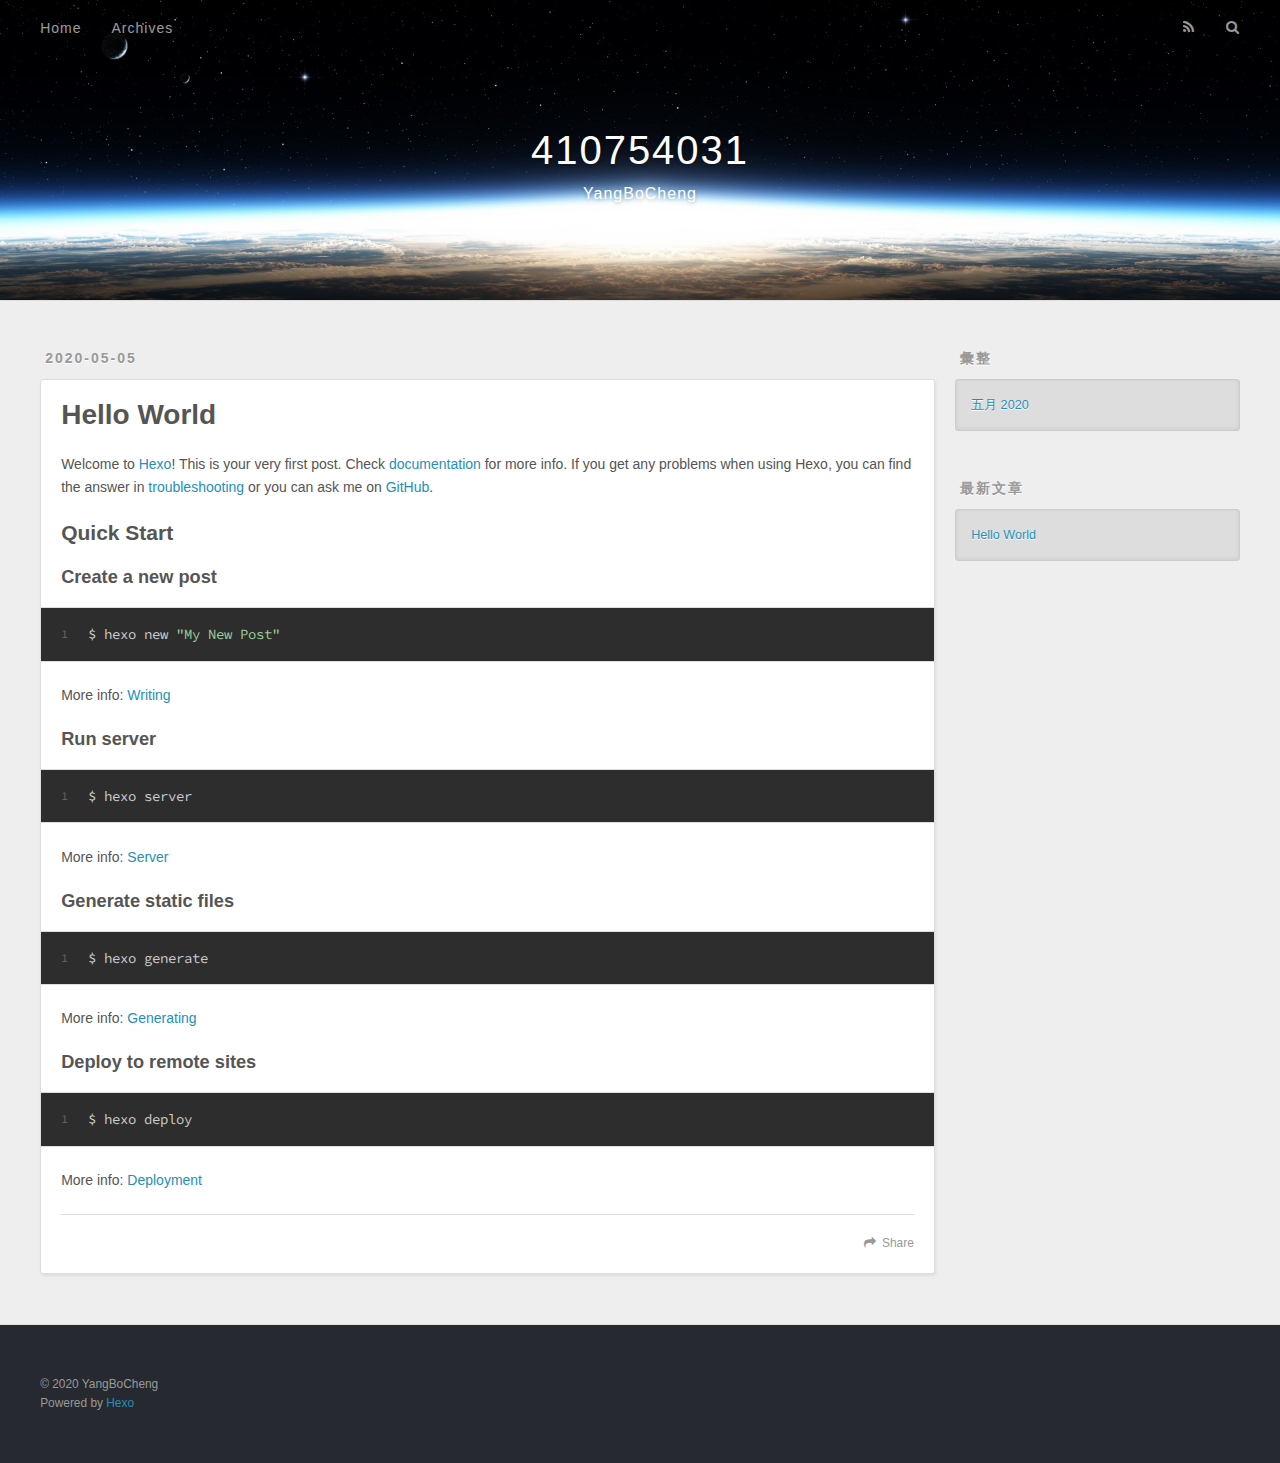
==== index.html @ 59eb4111 "Site updated: 2020-05-05 18:36:34" ====
<!DOCTYPE html>
<html>
<head>
  <meta charset="utf-8">
  

  
  <title>410754031</title>
  <meta name="viewport" content="width=device-width, initial-scale=1, maximum-scale=1">
  <meta name="description" content="期中報告部落格">
<meta property="og:type" content="website">
<meta property="og:title" content="410754031">
<meta property="og:url" content="https://410754031.github.io/index.html">
<meta property="og:site_name" content="410754031">
<meta property="og:description" content="期中報告部落格">
<meta property="og:locale" content="zh_TW">
<meta property="article:author" content="YangBoCheng">
<meta name="twitter:card" content="summary">
  
    <link rel="alternate" href="/atom.xml" title="410754031" type="application/atom+xml">
  
  
    <link rel="icon" href="/favicon.png">
  
  
    <link href="//fonts.googleapis.com/css?family=Source+Code+Pro" rel="stylesheet" type="text/css">
  
  
<link rel="stylesheet" href="/css/style.css">

<meta name="generator" content="Hexo 4.2.0"></head>

<body>
  <div id="container">
    <div id="wrap">
      <header id="header">
  <div id="banner"></div>
  <div id="header-outer" class="outer">
    <div id="header-title" class="inner">
      <h1 id="logo-wrap">
        <a href="/" id="logo">410754031</a>
      </h1>
      
        <h2 id="subtitle-wrap">
          <a href="/" id="subtitle">YangBoCheng</a>
        </h2>
      
    </div>
    <div id="header-inner" class="inner">
      <nav id="main-nav">
        <a id="main-nav-toggle" class="nav-icon"></a>
        
          <a class="main-nav-link" href="/">Home</a>
        
          <a class="main-nav-link" href="/archives">Archives</a>
        
      </nav>
      <nav id="sub-nav">
        
          <a id="nav-rss-link" class="nav-icon" href="/atom.xml" title="RSS Feed"></a>
        
        <a id="nav-search-btn" class="nav-icon" title="搜尋"></a>
      </nav>
      <div id="search-form-wrap">
        <form action="//google.com/search" method="get" accept-charset="UTF-8" class="search-form"><input type="search" name="q" class="search-form-input" placeholder="Search"><button type="submit" class="search-form-submit">&#xF002;</button><input type="hidden" name="sitesearch" value="https://410754031.github.io"></form>
      </div>
    </div>
  </div>
</header>
      <div class="outer">
        <section id="main">
  
    <article id="post-hello-world" class="article article-type-post" itemscope itemprop="blogPost">
  <div class="article-meta">
    <a href="/2020/05/05/hello-world/" class="article-date">
  <time datetime="2020-05-05T08:52:54.411Z" itemprop="datePublished">2020-05-05</time>
</a>
    
  </div>
  <div class="article-inner">
    
    
      <header class="article-header">
        
  
    <h1 itemprop="name">
      <a class="article-title" href="/2020/05/05/hello-world/">Hello World</a>
    </h1>
  

      </header>
    
    <div class="article-entry" itemprop="articleBody">
      
        <p>Welcome to <a href="https://hexo.io/" target="_blank" rel="noopener">Hexo</a>! This is your very first post. Check <a href="https://hexo.io/docs/" target="_blank" rel="noopener">documentation</a> for more info. If you get any problems when using Hexo, you can find the answer in <a href="https://hexo.io/docs/troubleshooting.html" target="_blank" rel="noopener">troubleshooting</a> or you can ask me on <a href="https://github.com/hexojs/hexo/issues" target="_blank" rel="noopener">GitHub</a>.</p>
<h2 id="Quick-Start"><a href="#Quick-Start" class="headerlink" title="Quick Start"></a>Quick Start</h2><h3 id="Create-a-new-post"><a href="#Create-a-new-post" class="headerlink" title="Create a new post"></a>Create a new post</h3><figure class="highlight bash"><table><tr><td class="gutter"><pre><span class="line">1</span><br></pre></td><td class="code"><pre><span class="line">$ hexo new <span class="string">"My New Post"</span></span><br></pre></td></tr></table></figure>

<p>More info: <a href="https://hexo.io/docs/writing.html" target="_blank" rel="noopener">Writing</a></p>
<h3 id="Run-server"><a href="#Run-server" class="headerlink" title="Run server"></a>Run server</h3><figure class="highlight bash"><table><tr><td class="gutter"><pre><span class="line">1</span><br></pre></td><td class="code"><pre><span class="line">$ hexo server</span><br></pre></td></tr></table></figure>

<p>More info: <a href="https://hexo.io/docs/server.html" target="_blank" rel="noopener">Server</a></p>
<h3 id="Generate-static-files"><a href="#Generate-static-files" class="headerlink" title="Generate static files"></a>Generate static files</h3><figure class="highlight bash"><table><tr><td class="gutter"><pre><span class="line">1</span><br></pre></td><td class="code"><pre><span class="line">$ hexo generate</span><br></pre></td></tr></table></figure>

<p>More info: <a href="https://hexo.io/docs/generating.html" target="_blank" rel="noopener">Generating</a></p>
<h3 id="Deploy-to-remote-sites"><a href="#Deploy-to-remote-sites" class="headerlink" title="Deploy to remote sites"></a>Deploy to remote sites</h3><figure class="highlight bash"><table><tr><td class="gutter"><pre><span class="line">1</span><br></pre></td><td class="code"><pre><span class="line">$ hexo deploy</span><br></pre></td></tr></table></figure>

<p>More info: <a href="https://hexo.io/docs/one-command-deployment.html" target="_blank" rel="noopener">Deployment</a></p>

      
    </div>
    <footer class="article-footer">
      <a data-url="https://410754031.github.io/2020/05/05/hello-world/" data-id="ck9ts1otg0000h8ug885lfba5" class="article-share-link">Share</a>
      
      
    </footer>
  </div>
  
</article>


  


</section>
        
          <aside id="sidebar">
  
    

  
    

  
    
  
    
  <div class="widget-wrap">
    <h3 class="widget-title">彙整</h3>
    <div class="widget">
      <ul class="archive-list"><li class="archive-list-item"><a class="archive-list-link" href="/archives/2020/05/">五月 2020</a></li></ul>
    </div>
  </div>


  
    
  <div class="widget-wrap">
    <h3 class="widget-title">最新文章</h3>
    <div class="widget">
      <ul>
        
          <li>
            <a href="/2020/05/05/hello-world/">Hello World</a>
          </li>
        
      </ul>
    </div>
  </div>

  
</aside>
        
      </div>
      <footer id="footer">
  
  <div class="outer">
    <div id="footer-info" class="inner">
      &copy; 2020 YangBoCheng<br>
      Powered by <a href="http://hexo.io/" target="_blank">Hexo</a>
    </div>
  </div>
</footer>
    </div>
    <nav id="mobile-nav">
  
    <a href="/" class="mobile-nav-link">Home</a>
  
    <a href="/archives" class="mobile-nav-link">Archives</a>
  
</nav>
    

<script src="//ajax.googleapis.com/ajax/libs/jquery/2.0.3/jquery.min.js"></script>


  
<link rel="stylesheet" href="/fancybox/jquery.fancybox.css">

  
<script src="/fancybox/jquery.fancybox.pack.js"></script>




<script src="/js/script.js"></script>




  </div>
</body>
</html>
---- css/style.css ----
body {
  width: 100%;
}
body:before,
body:after {
  content: "";
  display: table;
}
body:after {
  clear: both;
}
html,
body,
div,
span,
applet,
object,
iframe,
h1,
h2,
h3,
h4,
h5,
h6,
p,
blockquote,
pre,
a,
abbr,
acronym,
address,
big,
cite,
code,
del,
dfn,
em,
img,
ins,
kbd,
q,
s,
samp,
small,
strike,
strong,
sub,
sup,
tt,
var,
dl,
dt,
dd,
ol,
ul,
li,
fieldset,
form,
label,
legend,
table,
caption,
tbody,
tfoot,
thead,
tr,
th,
td {
  margin: 0;
  padding: 0;
  border: 0;
  outline: 0;
  font-weight: inherit;
  font-style: inherit;
  font-family: inherit;
  font-size: 100%;
  vertical-align: baseline;
}
body {
  line-height: 1;
  color: #000;
  background: #fff;
}
ol,
ul {
  list-style: none;
}
table {
  border-collapse: separate;
  border-spacing: 0;
  vertical-align: middle;
}
caption,
th,
td {
  text-align: left;
  font-weight: normal;
  vertical-align: middle;
}
a img {
  border: none;
}
input,
button {
  margin: 0;
  padding: 0;
}
input::-moz-focus-inner,
button::-moz-focus-inner {
  border: 0;
  padding: 0;
}
@font-face {
  font-family: FontAwesome;
  font-style: normal;
  font-weight: normal;
  src: url("fonts/fontawesome-webfont.eot?v=#4.0.3");
  src: url("fonts/fontawesome-webfont.eot?#iefix&v=#4.0.3") format("embedded-opentype"), url("fonts/fontawesome-webfont.woff?v=#4.0.3") format("woff"), url("fonts/fontawesome-webfont.ttf?v=#4.0.3") format("truetype"), url("fonts/fontawesome-webfont.svg#fontawesomeregular?v=#4.0.3") format("svg");
}
html,
body,
#container {
  height: 100%;
}
body {
  background: #eee;
  font: 14px -apple-system, BlinkMacSystemFont, "Segoe UI", "Roboto", "Oxygen", "Ubuntu", "Cantarell", "Fira Sans", "Droid Sans", "Helvetica Neue", sans-serif;
  -webkit-text-size-adjust: 100%;
}
.outer {
  max-width: 1220px;
  margin: 0 auto;
  padding: 0 20px;
}
.outer:before,
.outer:after {
  content: "";
  display: table;
}
.outer:after {
  clear: both;
}
.inner {
  display: inline;
  float: left;
  width: 98.33333333333333%;
  margin: 0 0.833333333333333%;
}
.left,
.alignleft {
  float: left;
}
.right,
.alignright {
  float: right;
}
.clear {
  clear: both;
}
#container {
  position: relative;
}
.mobile-nav-on {
  overflow: hidden;
}
#wrap {
  height: 100%;
  width: 100%;
  position: absolute;
  top: 0;
  left: 0;
  -webkit-transition: 0.2s ease-out;
  -moz-transition: 0.2s ease-out;
  -ms-transition: 0.2s ease-out;
  transition: 0.2s ease-out;
  z-index: 1;
  background: #eee;
}
.mobile-nav-on #wrap {
  left: 280px;
}
@media screen and (min-width: 768px) {
  #main {
    display: inline;
    float: left;
    width: 73.33333333333333%;
    margin: 0 0.833333333333333%;
  }
}
.article-date,
.article-category-link,
.archive-year,
.widget-title {
  text-decoration: none;
  text-transform: uppercase;
  letter-spacing: 2px;
  color: #999;
  margin-bottom: 1em;
  margin-left: 5px;
  line-height: 1em;
  text-shadow: 0 1px #fff;
  font-weight: bold;
}
.article-inner,
.archive-article-inner {
  background: #fff;
  -webkit-box-shadow: 1px 2px 3px #ddd;
  box-shadow: 1px 2px 3px #ddd;
  border: 1px solid #ddd;
  border-radius: 3px;
}
.article-entry h1,
.widget h1 {
  font-size: 2em;
}
.article-entry h2,
.widget h2 {
  font-size: 1.5em;
}
.article-entry h3,
.widget h3 {
  font-size: 1.3em;
}
.article-entry h4,
.widget h4 {
  font-size: 1.2em;
}
.article-entry h5,
.widget h5 {
  font-size: 1em;
}
.article-entry h6,
.widget h6 {
  font-size: 1em;
  color: #999;
}
.article-entry hr,
.widget hr {
  border: 1px dashed #ddd;
}
.article-entry strong,
.widget strong {
  font-weight: bold;
}
.article-entry em,
.widget em,
.article-entry cite,
.widget cite {
  font-style: italic;
}
.article-entry sup,
.widget sup,
.article-entry sub,
.widget sub {
  font-size: 0.75em;
  line-height: 0;
  position: relative;
  vertical-align: baseline;
}
.article-entry sup,
.widget sup {
  top: -0.5em;
}
.article-entry sub,
.widget sub {
  bottom: -0.2em;
}
.article-entry small,
.widget small {
  font-size: 0.85em;
}
.article-entry acronym,
.widget acronym,
.article-entry abbr,
.widget abbr {
  border-bottom: 1px dotted;
}
.article-entry ul,
.widget ul,
.article-entry ol,
.widget ol,
.article-entry dl,
.widget dl {
  margin: 0 20px;
  line-height: 1.6em;
}
.article-entry ul ul,
.widget ul ul,
.article-entry ol ul,
.widget ol ul,
.article-entry ul ol,
.widget ul ol,
.article-entry ol ol,
.widget ol ol {
  margin-top: 0;
  margin-bottom: 0;
}
.article-entry ul,
.widget ul {
  list-style: disc;
}
.article-entry ol,
.widget ol {
  list-style: decimal;
}
.article-entry dt,
.widget dt {
  font-weight: bold;
}
#header {
  height: 300px;
  position: relative;
  border-bottom: 1px solid #ddd;
}
#header:before,
#header:after {
  content: "";
  position: absolute;
  left: 0;
  right: 0;
  height: 40px;
}
#header:before {
  top: 0;
  background: -webkit-linear-gradient(rgba(0,0,0,0.2), transparent);
  background: -moz-linear-gradient(rgba(0,0,0,0.2), transparent);
  background: -ms-linear-gradient(rgba(0,0,0,0.2), transparent);
  background: linear-gradient(rgba(0,0,0,0.2), transparent);
}
#header:after {
  bottom: 0;
  background: -webkit-linear-gradient(transparent, rgba(0,0,0,0.2));
  background: -moz-linear-gradient(transparent, rgba(0,0,0,0.2));
  background: -ms-linear-gradient(transparent, rgba(0,0,0,0.2));
  background: linear-gradient(transparent, rgba(0,0,0,0.2));
}
#header-outer {
  height: 100%;
  position: relative;
}
#header-inner {
  position: relative;
  overflow: hidden;
}
#banner {
  position: absolute;
  top: 0;
  left: 0;
  width: 100%;
  height: 100%;
  background: url("images/banner.jpg") center #000;
  -webkit-background-size: cover;
  -moz-background-size: cover;
  background-size: cover;
  z-index: -1;
}
#header-title {
  text-align: center;
  height: 40px;
  position: absolute;
  top: 50%;
  left: 0;
  margin-top: -20px;
}
#logo,
#subtitle {
  text-decoration: none;
  color: #fff;
  font-weight: 300;
  text-shadow: 0 1px 4px rgba(0,0,0,0.3);
}
#logo {
  font-size: 40px;
  line-height: 40px;
  letter-spacing: 2px;
}
#subtitle {
  font-size: 16px;
  line-height: 16px;
  letter-spacing: 1px;
}
#subtitle-wrap {
  margin-top: 16px;
}
#main-nav {
  float: left;
  margin-left: -15px;
}
.nav-icon,
.main-nav-link {
  float: left;
  color: #fff;
  opacity: 0.6;
  text-decoration: none;
  text-shadow: 0 1px rgba(0,0,0,0.2);
  -webkit-transition: opacity 0.2s;
  -moz-transition: opacity 0.2s;
  -ms-transition: opacity 0.2s;
  transition: opacity 0.2s;
  display: block;
  padding: 20px 15px;
}
.nav-icon:hover,
.main-nav-link:hover {
  opacity: 1;
}
.nav-icon {
  font-family: FontAwesome;
  text-align: center;
  font-size: 14px;
  width: 14px;
  height: 14px;
  padding: 20px 15px;
  position: relative;
  cursor: pointer;
}
.main-nav-link {
  font-weight: 300;
  letter-spacing: 1px;
}
@media screen and (max-width: 479px) {
  .main-nav-link {
    display: none;
  }
}
#main-nav-toggle {
  display: none;
}
#main-nav-toggle:before {
  content: "\f0c9";
}
@media screen and (max-width: 479px) {
  #main-nav-toggle {
    display: block;
  }
}
#sub-nav {
  float: right;
  margin-right: -15px;
}
#nav-rss-link:before {
  content: "\f09e";
}
#nav-search-btn:before {
  content: "\f002";
}
#search-form-wrap {
  position: absolute;
  top: 15px;
  width: 150px;
  height: 30px;
  right: -150px;
  opacity: 0;
  -webkit-transition: 0.2s ease-out;
  -moz-transition: 0.2s ease-out;
  -ms-transition: 0.2s ease-out;
  transition: 0.2s ease-out;
}
#search-form-wrap.on {
  opacity: 1;
  right: 0;
}
@media screen and (max-width: 479px) {
  #search-form-wrap {
    width: 100%;
    right: -100%;
  }
}
.search-form {
  position: absolute;
  top: 0;
  left: 0;
  right: 0;
  background: #fff;
  padding: 5px 15px;
  border-radius: 15px;
  -webkit-box-shadow: 0 0 10px rgba(0,0,0,0.3);
  box-shadow: 0 0 10px rgba(0,0,0,0.3);
}
.search-form-input {
  border: none;
  background: none;
  color: #555;
  width: 100%;
  font: 13px -apple-system, BlinkMacSystemFont, "Segoe UI", "Roboto", "Oxygen", "Ubuntu", "Cantarell", "Fira Sans", "Droid Sans", "Helvetica Neue", sans-serif;
  outline: none;
}
.search-form-input::-webkit-search-results-decoration,
.search-form-input::-webkit-search-cancel-button {
  -webkit-appearance: none;
}
.search-form-submit {
  position: absolute;
  top: 50%;
  right: 10px;
  margin-top: -7px;
  font: 13px FontAwesome;
  border: none;
  background: none;
  color: #bbb;
  cursor: pointer;
}
.search-form-submit:hover,
.search-form-submit:focus {
  color: #777;
}
.article {
  margin: 50px 0;
}
.article-inner {
  overflow: hidden;
}
.article-meta:before,
.article-meta:after {
  content: "";
  display: table;
}
.article-meta:after {
  clear: both;
}
.article-date {
  float: left;
}
.article-category {
  float: left;
  line-height: 1em;
  color: #ccc;
  text-shadow: 0 1px #fff;
  margin-left: 8px;
}
.article-category:before {
  content: "\2022";
}
.article-category-link {
  margin: 0 12px 1em;
}
.article-header {
  padding: 20px 20px 0;
}
.article-title {
  text-decoration: none;
  font-size: 2em;
  font-weight: bold;
  color: #555;
  line-height: 1.1em;
  -webkit-transition: color 0.2s;
  -moz-transition: color 0.2s;
  -ms-transition: color 0.2s;
  transition: color 0.2s;
}
a.article-title:hover {
  color: #258fb8;
}
.article-entry {
  color: #555;
  padding: 0 20px;
}
.article-entry:before,
.article-entry:after {
  content: "";
  display: table;
}
.article-entry:after {
  clear: both;
}
.article-entry p,
.article-entry table {
  line-height: 1.6em;
  margin: 1.6em 0;
}
.article-entry h1,
.article-entry h2,
.article-entry h3,
.article-entry h4,
.article-entry h5,
.article-entry h6 {
  font-weight: bold;
}
.article-entry h1,
.article-entry h2,
.article-entry h3,
.article-entry h4,
.article-entry h5,
.article-entry h6 {
  line-height: 1.1em;
  margin: 1.1em 0;
}
.article-entry a {
  color: #258fb8;
  text-decoration: none;
}
.article-entry a:hover {
  text-decoration: underline;
}
.article-entry ul,
.article-entry ol,
.article-entry dl {
  margin-top: 1.6em;
  margin-bottom: 1.6em;
}
.article-entry img,
.article-entry video {
  max-width: 100%;
  height: auto;
  display: block;
  margin: auto;
}
.article-entry iframe {
  border: none;
}
.article-entry table {
  width: 100%;
  border-collapse: collapse;
  border-spacing: 0;
}
.article-entry th {
  font-weight: bold;
  border-bottom: 3px solid #ddd;
  padding-bottom: 0.5em;
}
.article-entry td {
  border-bottom: 1px solid #ddd;
  padding: 10px 0;
}
.article-entry blockquote {
  font-family: Georgia, "Times New Roman", serif;
  font-size: 1.4em;
  margin: 1.6em 20px;
  text-align: center;
}
.article-entry blockquote footer {
  font-size: 14px;
  margin: 1.6em 0;
  font-family: -apple-system, BlinkMacSystemFont, "Segoe UI", "Roboto", "Oxygen", "Ubuntu", "Cantarell", "Fira Sans", "Droid Sans", "Helvetica Neue", sans-serif;
}
.article-entry blockquote footer cite:before {
  content: "—";
  padding: 0 0.5em;
}
.article-entry .pullquote {
  text-align: left;
  width: 45%;
  margin: 0;
}
.article-entry .pullquote.left {
  margin-left: 0.5em;
  margin-right: 1em;
}
.article-entry .pullquote.right {
  margin-right: 0.5em;
  margin-left: 1em;
}
.article-entry .caption {
  color: #999;
  display: block;
  font-size: 0.9em;
  margin-top: 0.5em;
  position: relative;
  text-align: center;
}
.article-entry .video-container {
  position: relative;
  padding-top: 56.25%;
  height: 0;
  overflow: hidden;
}
.article-entry .video-container iframe,
.article-entry .video-container object,
.article-entry .video-container embed {
  position: absolute;
  top: 0;
  left: 0;
  width: 100%;
  height: 100%;
  margin-top: 0;
}
.article-more-link a {
  display: inline-block;
  line-height: 1em;
  padding: 6px 15px;
  border-radius: 15px;
  background: #eee;
  color: #999;
  text-shadow: 0 1px #fff;
  text-decoration: none;
}
.article-more-link a:hover {
  background: #258fb8;
  color: #fff;
  text-decoration: none;
  text-shadow: 0 1px #1e7293;
}
.article-footer {
  font-size: 0.85em;
  line-height: 1.6em;
  border-top: 1px solid #ddd;
  padding-top: 1.6em;
  margin: 0 20px 20px;
}
.article-footer:before,
.article-footer:after {
  content: "";
  display: table;
}
.article-footer:after {
  clear: both;
}
.article-footer a {
  color: #999;
  text-decoration: none;
}
.article-footer a:hover {
  color: #555;
}
.article-tag-list-item {
  float: left;
  margin-right: 10px;
}
.article-tag-list-link:before {
  content: "#";
}
.article-comment-link {
  float: right;
}
.article-comment-link:before {
  content: "\f075";
  font-family: FontAwesome;
  padding-right: 8px;
}
.article-share-link {
  cursor: pointer;
  float: right;
  margin-left: 20px;
}
.article-share-link:before {
  content: "\f064";
  font-family: FontAwesome;
  padding-right: 6px;
}
#article-nav {
  position: relative;
}
#article-nav:before,
#article-nav:after {
  content: "";
  display: table;
}
#article-nav:after {
  clear: both;
}
@media screen and (min-width: 768px) {
  #article-nav {
    margin: 50px 0;
  }
  #article-nav:before {
    width: 8px;
    height: 8px;
    position: absolute;
    top: 50%;
    left: 50%;
    margin-top: -4px;
    margin-left: -4px;
    content: "";
    border-radius: 50%;
    background: #ddd;
    -webkit-box-shadow: 0 1px 2px #fff;
    box-shadow: 0 1px 2px #fff;
  }
}
.article-nav-link-wrap {
  text-decoration: none;
  text-shadow: 0 1px #fff;
  color: #999;
  -webkit-box-sizing: border-box;
  -moz-box-sizing: border-box;
  box-sizing: border-box;
  margin-top: 50px;
  text-align: center;
  display: block;
}
.article-nav-link-wrap:hover {
  color: #555;
}
@media screen and (min-width: 768px) {
  .article-nav-link-wrap {
    width: 50%;
    margin-top: 0;
  }
}
@media screen and (min-width: 768px) {
  #article-nav-newer {
    float: left;
    text-align: right;
    padding-right: 20px;
  }
}
@media screen and (min-width: 768px) {
  #article-nav-older {
    float: right;
    text-align: left;
    padding-left: 20px;
  }
}
.article-nav-caption {
  text-transform: uppercase;
  letter-spacing: 2px;
  color: #ddd;
  line-height: 1em;
  font-weight: bold;
}
#article-nav-newer .article-nav-caption {
  margin-right: -2px;
}
.article-nav-title {
  font-size: 0.85em;
  line-height: 1.6em;
  margin-top: 0.5em;
}
.article-share-box {
  position: absolute;
  display: none;
  background: #fff;
  -webkit-box-shadow: 1px 2px 10px rgba(0,0,0,0.2);
  box-shadow: 1px 2px 10px rgba(0,0,0,0.2);
  border-radius: 3px;
  margin-left: -145px;
  overflow: hidden;
  z-index: 1;
}
.article-share-box.on {
  display: block;
}
.article-share-input {
  width: 100%;
  background: none;
  -webkit-box-sizing: border-box;
  -moz-box-sizing: border-box;
  box-sizing: border-box;
  font: 14px -apple-system, BlinkMacSystemFont, "Segoe UI", "Roboto", "Oxygen", "Ubuntu", "Cantarell", "Fira Sans", "Droid Sans", "Helvetica Neue", sans-serif;
  padding: 0 15px;
  color: #555;
  outline: none;
  border: 1px solid #ddd;
  border-radius: 3px 3px 0 0;
  height: 36px;
  line-height: 36px;
}
.article-share-links {
  background: #eee;
}
.article-share-links:before,
.article-share-links:after {
  content: "";
  display: table;
}
.article-share-links:after {
  clear: both;
}
.article-share-twitter,
.article-share-facebook,
.article-share-pinterest,
.article-share-google {
  width: 50px;
  height: 36px;
  display: block;
  float: left;
  position: relative;
  color: #999;
  text-shadow: 0 1px #fff;
}
.article-share-twitter:before,
.article-share-facebook:before,
.article-share-pinterest:before,
.article-share-google:before {
  font-size: 20px;
  font-family: FontAwesome;
  width: 20px;
  height: 20px;
  position: absolute;
  top: 50%;
  left: 50%;
  margin-top: -10px;
  margin-left: -10px;
  text-align: center;
}
.article-share-twitter:hover,
.article-share-facebook:hover,
.article-share-pinterest:hover,
.article-share-google:hover {
  color: #fff;
}
.article-share-twitter:before {
  content: "\f099";
}
.article-share-twitter:hover {
  background: #00aced;
  text-shadow: 0 1px #008abe;
}
.article-share-facebook:before {
  content: "\f09a";
}
.article-share-facebook:hover {
  background: #3b5998;
  text-shadow: 0 1px #2f477a;
}
.article-share-pinterest:before {
  content: "\f0d2";
}
.article-share-pinterest:hover {
  background: #cb2027;
  text-shadow: 0 1px #a21a1f;
}
.article-share-google:before {
  content: "\f0d5";
}
.article-share-google:hover {
  background: #dd4b39;
  text-shadow: 0 1px #be3221;
}
.article-gallery {
  background: #000;
  position: relative;
}
.article-gallery-photos {
  position: relative;
  overflow: hidden;
}
.article-gallery-img {
  display: none;
  max-width: 100%;
}
.article-gallery-img:first-child {
  display: block;
}
.article-gallery-img.loaded {
  position: absolute;
  display: block;
}
.article-gallery-img img {
  display: block;
  max-width: 100%;
  margin: 0 auto;
}
#comments {
  background: #fff;
  -webkit-box-shadow: 1px 2px 3px #ddd;
  box-shadow: 1px 2px 3px #ddd;
  padding: 20px;
  border: 1px solid #ddd;
  border-radius: 3px;
  margin: 50px 0;
}
#comments a {
  color: #258fb8;
}
.archives-wrap {
  margin: 50px 0;
}
.archives:before,
.archives:after {
  content: "";
  display: table;
}
.archives:after {
  clear: both;
}
.archive-year-wrap {
  margin-bottom: 1em;
}
.archives {
  -webkit-column-gap: 10px;
  -moz-column-gap: 10px;
  column-gap: 10px;
}
@media screen and (min-width: 480px) and (max-width: 767px) {
  .archives {
    -webkit-column-count: 2;
    -moz-column-count: 2;
    column-count: 2;
  }
}
@media screen and (min-width: 768px) {
  .archives {
    -webkit-column-count: 3;
    -moz-column-count: 3;
    column-count: 3;
  }
}
.archive-article {
  -webkit-column-break-inside: avoid;
  page-break-inside: avoid;
  overflow: hidden;
  break-inside: avoid-column;
}
.archive-article-inner {
  padding: 10px;
  margin-bottom: 15px;
}
.archive-article-title {
  text-decoration: none;
  font-weight: bold;
  color: #555;
  -webkit-transition: color 0.2s;
  -moz-transition: color 0.2s;
  -ms-transition: color 0.2s;
  transition: color 0.2s;
  line-height: 1.6em;
}
.archive-article-title:hover {
  color: #258fb8;
}
.archive-article-footer {
  margin-top: 1em;
}
.archive-article-date {
  color: #999;
  text-decoration: none;
  font-size: 0.85em;
  line-height: 1em;
  margin-bottom: 0.5em;
  display: block;
}
#page-nav {
  margin: 50px auto;
  background: #fff;
  -webkit-box-shadow: 1px 2px 3px #ddd;
  box-shadow: 1px 2px 3px #ddd;
  border: 1px solid #ddd;
  border-radius: 3px;
  text-align: center;
  color: #999;
  overflow: hidden;
}
#page-nav:before,
#page-nav:after {
  content: "";
  display: table;
}
#page-nav:after {
  clear: both;
}
#page-nav a,
#page-nav span {
  padding: 10px 20px;
  line-height: 1;
  height: 2ex;
}
#page-nav a {
  color: #999;
  text-decoration: none;
}
#page-nav a:hover {
  background: #999;
  color: #fff;
}
#page-nav .prev {
  float: left;
}
#page-nav .next {
  float: right;
}
#page-nav .page-number {
  display: inline-block;
}
@media screen and (max-width: 479px) {
  #page-nav .page-number {
    display: none;
  }
}
#page-nav .current {
  color: #555;
  font-weight: bold;
}
#page-nav .space {
  color: #ddd;
}
#footer {
  background: #262a30;
  padding: 50px 0;
  border-top: 1px solid #ddd;
  color: #999;
}
#footer a {
  color: #258fb8;
  text-decoration: none;
}
#footer a:hover {
  text-decoration: underline;
}
#footer-info {
  line-height: 1.6em;
  font-size: 0.85em;
}
.article-entry pre,
.article-entry .highlight {
  background: #2d2d2d;
  margin: 0 -20px;
  padding: 15px 20px;
  border-style: solid;
  border-color: #ddd;
  border-width: 1px 0;
  overflow: auto;
  color: #ccc;
  line-height: 22.400000000000002px;
}
.article-entry .highlight .gutter pre,
.article-entry .gist .gist-file .gist-data .line-numbers {
  color: #666;
  font-size: 0.85em;
}
.article-entry pre,
.article-entry code {
  font-family: "Source Code Pro", Consolas, Monaco, Menlo, Consolas, monospace;
}
.article-entry code {
  background: #eee;
  text-shadow: 0 1px #fff;
  padding: 0 0.3em;
}
.article-entry pre code {
  background: none;
  text-shadow: none;
  padding: 0;
}
.article-entry .highlight pre {
  border: none;
  margin: 0;
  padding: 0;
}
.article-entry .highlight table {
  margin: 0;
  width: auto;
}
.article-entry .highlight td {
  border: none;
  padding: 0;
}
.article-entry .highlight figcaption {
  font-size: 0.85em;
  color: #999;
  line-height: 1em;
  margin-bottom: 1em;
}
.article-entry .highlight figcaption:before,
.article-entry .highlight figcaption:after {
  content: "";
  display: table;
}
.article-entry .highlight figcaption:after {
  clear: both;
}
.article-entry .highlight figcaption a {
  float: right;
}
.article-entry .highlight .gutter pre {
  text-align: right;
  padding-right: 20px;
}
.article-entry .highlight .line {
  height: 22.400000000000002px;
}
.article-entry .highlight .line.marked {
  background: #515151;
}
.article-entry .gist {
  margin: 0 -20px;
  border-style: solid;
  border-color: #ddd;
  border-width: 1px 0;
  background: #2d2d2d;
  padding: 15px 20px 15px 0;
}
.article-entry .gist .gist-file {
  border: none;
  font-family: "Source Code Pro", Consolas, Monaco, Menlo, Consolas, monospace;
  margin: 0;
}
.article-entry .gist .gist-file .gist-data {
  background: none;
  border: none;
}
.article-entry .gist .gist-file .gist-data .line-numbers {
  background: none;
  border: none;
  padding: 0 20px 0 0;
}
.article-entry .gist .gist-file .gist-data .line-data {
  padding: 0 !important;
}
.article-entry .gist .gist-file .highlight {
  margin: 0;
  padding: 0;
  border: none;
}
.article-entry .gist .gist-file .gist-meta {
  background: #2d2d2d;
  color: #999;
  font: 0.85em -apple-system, BlinkMacSystemFont, "Segoe UI", "Roboto", "Oxygen", "Ubuntu", "Cantarell", "Fira Sans", "Droid Sans", "Helvetica Neue", sans-serif;
  text-shadow: 0 0;
  padding: 0;
  margin-top: 1em;
  margin-left: 20px;
}
.article-entry .gist .gist-file .gist-meta a {
  color: #258fb8;
  font-weight: normal;
}
.article-entry .gist .gist-file .gist-meta a:hover {
  text-decoration: underline;
}
pre .comment,
pre .title {
  color: #999;
}
pre .variable,
pre .attribute,
pre .tag,
pre .regexp,
pre .ruby .constant,
pre .xml .tag .title,
pre .xml .pi,
pre .xml .doctype,
pre .html .doctype,
pre .css .id,
pre .css .class,
pre .css .pseudo {
  color: #f2777a;
}
pre .number,
pre .preprocessor,
pre .built_in,
pre .literal,
pre .params,
pre .constant {
  color: #f99157;
}
pre .class,
pre .ruby .class .title,
pre .css .rules .attribute {
  color: #9c9;
}
pre .string,
pre .value,
pre .inheritance,
pre .header,
pre .ruby .symbol,
pre .xml .cdata {
  color: #9c9;
}
pre .css .hexcolor {
  color: #6cc;
}
pre .function,
pre .python .decorator,
pre .python .title,
pre .ruby .function .title,
pre .ruby .title .keyword,
pre .perl .sub,
pre .javascript .title,
pre .coffeescript .title {
  color: #69c;
}
pre .keyword,
pre .javascript .function {
  color: #c9c;
}
@media screen and (max-width: 479px) {
  #mobile-nav {
    position: absolute;
    top: 0;
    left: 0;
    width: 280px;
    height: 100%;
    background: #191919;
    border-right: 1px solid #fff;
  }
}
@media screen and (max-width: 479px) {
  .mobile-nav-link {
    display: block;
    color: #999;
    text-decoration: none;
    padding: 15px 20px;
    font-weight: bold;
  }
  .mobile-nav-link:hover {
    color: #fff;
  }
}
@media screen and (min-width: 768px) {
  #sidebar {
    display: inline;
    float: left;
    width: 23.333333333333332%;
    margin: 0 0.833333333333333%;
  }
}
.widget-wrap {
  margin: 50px 0;
}
.widget {
  color: #777;
  text-shadow: 0 1px #fff;
  background: #ddd;
  -webkit-box-shadow: 0 -1px 4px #ccc inset;
  box-shadow: 0 -1px 4px #ccc inset;
  border: 1px solid #ccc;
  padding: 15px;
  border-radius: 3px;
}
.widget a {
  color: #258fb8;
  text-decoration: none;
}
.widget a:hover {
  text-decoration: underline;
}
.widget ul ul,
.widget ol ul,
.widget dl ul,
.widget ul ol,
.widget ol ol,
.widget dl ol,
.widget ul dl,
.widget ol dl,
.widget dl dl {
  margin-left: 15px;
  list-style: disc;
}
.widget {
  line-height: 1.6em;
  word-wrap: break-word;
  font-size: 0.9em;
}
.widget ul,
.widget ol {
  list-style: none;
  margin: 0;
}
.widget ul ul,
.widget ol ul,
.widget ul ol,
.widget ol ol {
  margin: 0 20px;
}
.widget ul ul,
.widget ol ul {
  list-style: disc;
}
.widget ul ol,
.widget ol ol {
  list-style: decimal;
}
.category-list-count,
.tag-list-count,
.archive-list-count {
  padding-left: 5px;
  color: #999;
  font-size: 0.85em;
}
.category-list-count:before,
.tag-list-count:before,
.archive-list-count:before {
  content: "(";
}
.category-list-count:after,
.tag-list-count:after,
.archive-list-count:after {
  content: ")";
}
.tagcloud a {
  margin-right: 5px;
  display: inline-block;
}
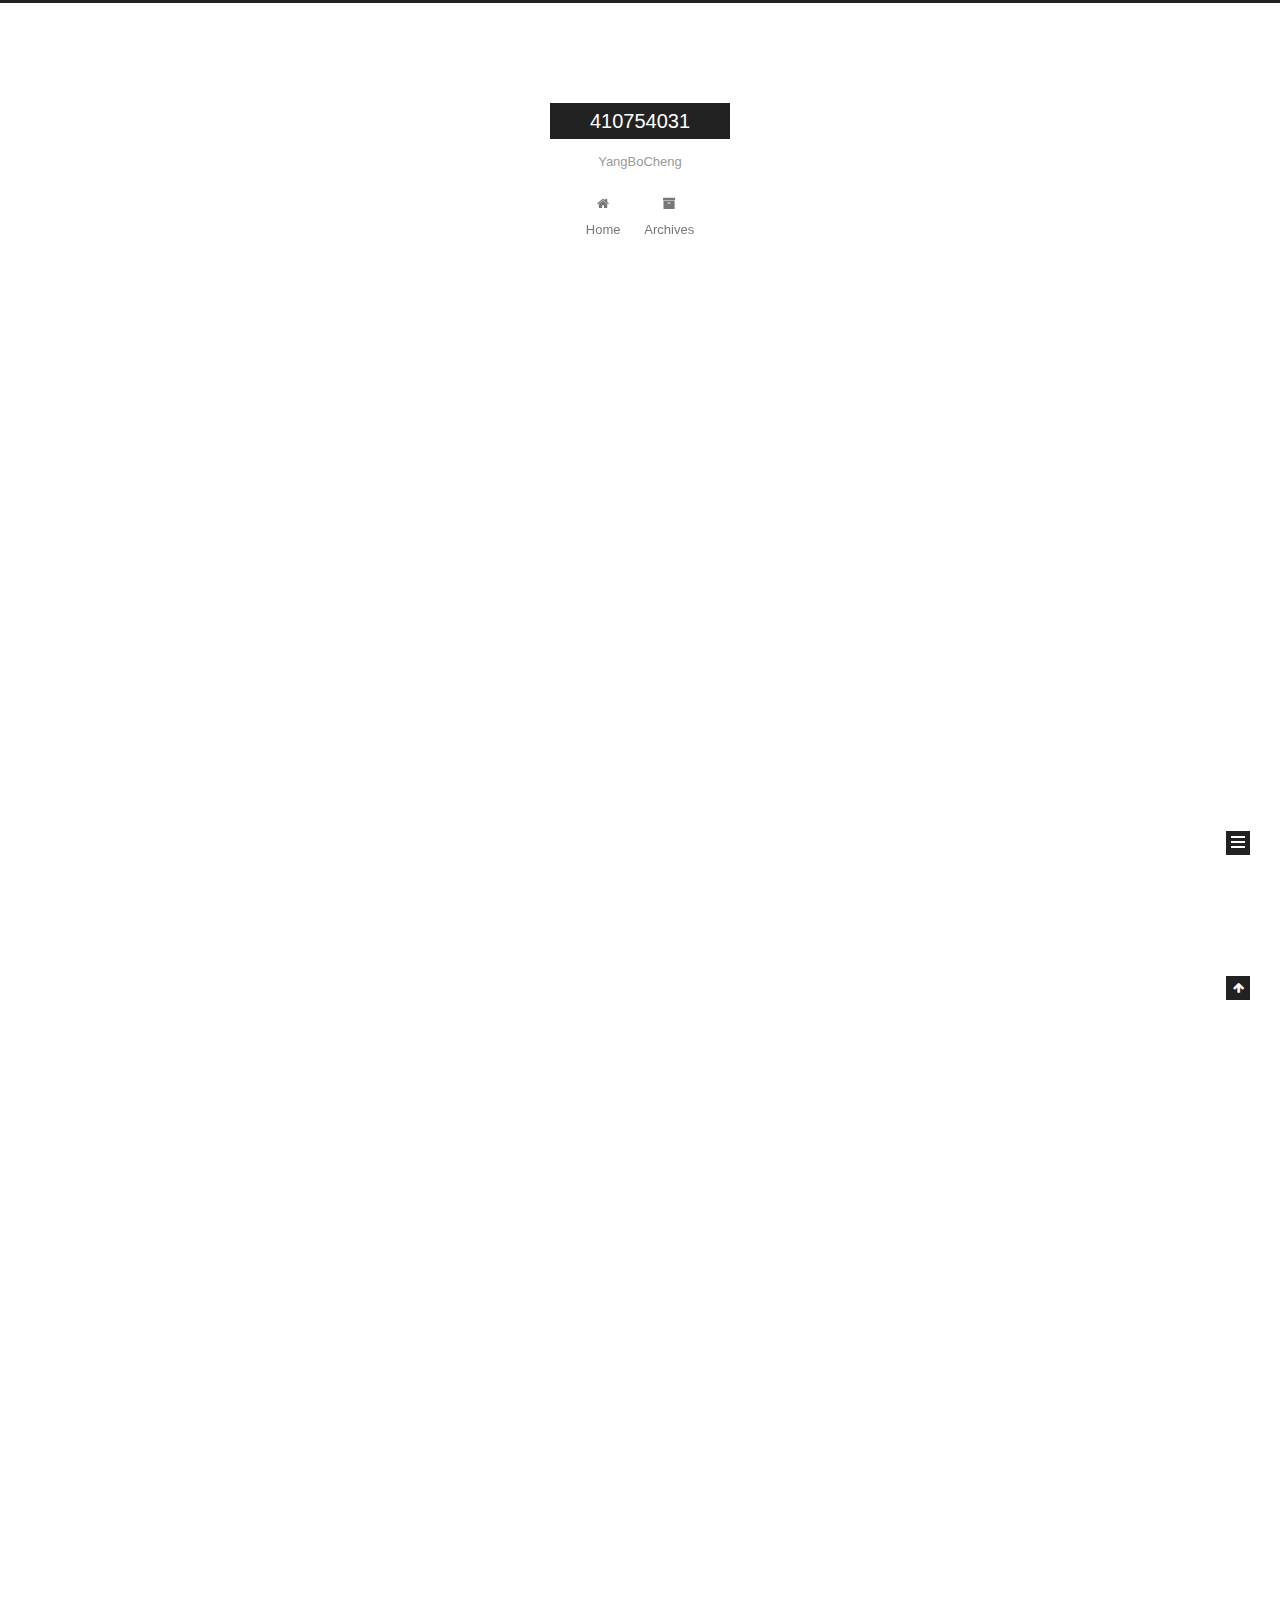
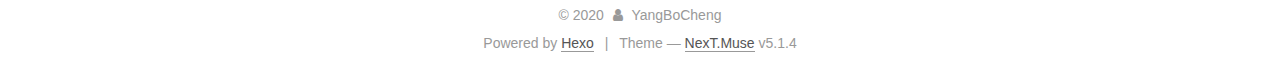
==== commit c1685af0: "Site updated: 2020-05-12 12:02:59" ====
--- a/index.html
+++ b/index.html
@@ -1,13 +1,85 @@
 <!DOCTYPE html>
-<html>
+
+
+
+  
+
+
+<html class="theme-next muse use-motion" lang="zh-TW">
 <head>
-  <meta charset="utf-8">
-  
-
-  
-  <title>410754031</title>
-  <meta name="viewport" content="width=device-width, initial-scale=1, maximum-scale=1">
-  <meta name="description" content="期中報告部落格">
+  <meta charset="UTF-8"/>
+<meta http-equiv="X-UA-Compatible" content="IE=edge" />
+<meta name="viewport" content="width=device-width, initial-scale=1, maximum-scale=1"/>
+<meta name="theme-color" content="#222">
+
+
+
+
+
+
+
+
+
+<meta http-equiv="Cache-Control" content="no-transform" />
+<meta http-equiv="Cache-Control" content="no-siteapp" />
+
+
+
+
+
+
+
+
+
+
+
+
+
+
+
+
+  
+  
+  <link href="/lib/fancybox/source/jquery.fancybox.css?v=2.1.5" rel="stylesheet" type="text/css" />
+
+
+
+
+
+
+
+<link href="/lib/font-awesome/css/font-awesome.min.css?v=4.6.2" rel="stylesheet" type="text/css" />
+
+<link href="/css/main.css?v=5.1.4" rel="stylesheet" type="text/css" />
+
+
+  <link rel="apple-touch-icon" sizes="180x180" href="/images/apple-touch-icon-next.png?v=5.1.4">
+
+
+  <link rel="icon" type="image/png" sizes="32x32" href="/images/favicon-32x32-next.png?v=5.1.4">
+
+
+  <link rel="icon" type="image/png" sizes="16x16" href="/images/favicon-16x16-next.png?v=5.1.4">
+
+
+  <link rel="mask-icon" href="/images/logo.svg?v=5.1.4" color="#222">
+
+
+
+
+
+  <meta name="keywords" content="Hexo, NexT" />
+
+
+
+
+
+
+
+
+
+
+<meta name="description" content="期中報告部落格">
 <meta property="og:type" content="website">
 <meta property="og:title" content="410754031">
 <meta property="og:url" content="https://410754031.github.io/index.html">
@@ -16,187 +88,1018 @@
 <meta property="og:locale" content="zh_TW">
 <meta property="article:author" content="YangBoCheng">
 <meta name="twitter:card" content="summary">
-  
-    <link rel="alternate" href="/atom.xml" title="410754031" type="application/atom+xml">
-  
-  
-    <link rel="icon" href="/favicon.png">
-  
-  
-    <link href="//fonts.googleapis.com/css?family=Source+Code+Pro" rel="stylesheet" type="text/css">
-  
-  
-<link rel="stylesheet" href="/css/style.css">
+
+
+
+<script type="text/javascript" id="hexo.configurations">
+  var NexT = window.NexT || {};
+  var CONFIG = {
+    root: '/',
+    scheme: 'Muse',
+    version: '5.1.4',
+    sidebar: {"position":"left","display":"post","offset":12,"b2t":false,"scrollpercent":false,"onmobile":false},
+    fancybox: true,
+    tabs: true,
+    motion: {"enable":true,"async":false,"transition":{"post_block":"fadeIn","post_header":"slideDownIn","post_body":"slideDownIn","coll_header":"slideLeftIn","sidebar":"slideUpIn"}},
+    duoshuo: {
+      userId: '0',
+      author: 'Author'
+    },
+    algolia: {
+      applicationID: '',
+      apiKey: '',
+      indexName: '',
+      hits: {"per_page":10},
+      labels: {"input_placeholder":"Search for Posts","hits_empty":"We didn't find any results for the search: ${query}","hits_stats":"${hits} results found in ${time} ms"}
+    }
+  };
+</script>
+
+
+
+  <link rel="canonical" href="https://410754031.github.io/"/>
+
+
+
+
+
+  <title>410754031</title>
+  
+
+
+
+
+
+
+
 
 <meta name="generator" content="Hexo 4.2.0"></head>
 
-<body>
-  <div id="container">
-    <div id="wrap">
-      <header id="header">
-  <div id="banner"></div>
-  <div id="header-outer" class="outer">
-    <div id="header-title" class="inner">
-      <h1 id="logo-wrap">
-        <a href="/" id="logo">410754031</a>
-      </h1>
-      
-        <h2 id="subtitle-wrap">
-          <a href="/" id="subtitle">YangBoCheng</a>
-        </h2>
-      
+<body itemscope itemtype="http://schema.org/WebPage" lang="zh-TW">
+
+  
+  
+    
+  
+
+  <div class="container sidebar-position-left 
+  page-home">
+    <div class="headband"></div>
+
+    <header id="header" class="header" itemscope itemtype="http://schema.org/WPHeader">
+      <div class="header-inner"><div class="site-brand-wrapper">
+  <div class="site-meta ">
+    
+
+    <div class="custom-logo-site-title">
+      <a href="/"  class="brand" rel="start">
+        <span class="logo-line-before"><i></i></span>
+        <span class="site-title">410754031</span>
+        <span class="logo-line-after"><i></i></span>
+      </a>
     </div>
-    <div id="header-inner" class="inner">
-      <nav id="main-nav">
-        <a id="main-nav-toggle" class="nav-icon"></a>
-        
-          <a class="main-nav-link" href="/">Home</a>
-        
-          <a class="main-nav-link" href="/archives">Archives</a>
-        
-      </nav>
-      <nav id="sub-nav">
-        
-          <a id="nav-rss-link" class="nav-icon" href="/atom.xml" title="RSS Feed"></a>
-        
-        <a id="nav-search-btn" class="nav-icon" title="搜尋"></a>
-      </nav>
-      <div id="search-form-wrap">
-        <form action="//google.com/search" method="get" accept-charset="UTF-8" class="search-form"><input type="search" name="q" class="search-form-input" placeholder="Search"><button type="submit" class="search-form-submit">&#xF002;</button><input type="hidden" name="sitesearch" value="https://410754031.github.io"></form>
-      </div>
+      
+        <p class="site-subtitle">YangBoCheng</p>
+      
+  </div>
+
+  <div class="site-nav-toggle">
+    <button>
+      <span class="btn-bar"></span>
+      <span class="btn-bar"></span>
+      <span class="btn-bar"></span>
+    </button>
+  </div>
+</div>
+
+<nav class="site-nav">
+  
+
+  
+    <ul id="menu" class="menu">
+      
+        
+        <li class="menu-item menu-item-home">
+          <a href="/%20" rel="section">
+            
+              <i class="menu-item-icon fa fa-fw fa-home"></i> <br />
+            
+            Home
+          </a>
+        </li>
+      
+        
+        <li class="menu-item menu-item-archives">
+          <a href="/archives/%20" rel="section">
+            
+              <i class="menu-item-icon fa fa-fw fa-archive"></i> <br />
+            
+            Archives
+          </a>
+        </li>
+      
+
+      
+    </ul>
+  
+
+  
+</nav>
+
+
+
+ </div>
+    </header>
+
+    <main id="main" class="main">
+      <div class="main-inner">
+        <div class="content-wrap">
+          <div id="content" class="content">
+            
+  <section id="posts" class="posts-expand">
+    
+      
+
+  
+
+  
+  
+  
+
+  <article class="post post-type-normal" itemscope itemtype="http://schema.org/Article">
+  
+  
+  
+  <div class="post-block">
+    <link itemprop="mainEntityOfPage" href="https://410754031.github.io/2020/05/06/20200506-12/">
+
+    <span hidden itemprop="author" itemscope itemtype="http://schema.org/Person">
+      <meta itemprop="name" content="YangBoCheng">
+      <meta itemprop="description" content="">
+      <meta itemprop="image" content="/images/avatar.gif">
+    </span>
+
+    <span hidden itemprop="publisher" itemscope itemtype="http://schema.org/Organization">
+      <meta itemprop="name" content="410754031">
+    </span>
+
+    
+      <header class="post-header">
+
+        
+        
+          <h1 class="post-title" itemprop="name headline">
+                
+                <a class="post-title-link" href="/2020/05/06/20200506-12/" itemprop="url">20200506-12</a></h1>
+        
+
+        <div class="post-meta">
+          <span class="post-time">
+            
+              <span class="post-meta-item-icon">
+                <i class="fa fa-calendar-o"></i>
+              </span>
+              
+                <span class="post-meta-item-text">Posted on</span>
+              
+              <time title="Post created" itemprop="dateCreated datePublished" datetime="2020-05-06T14:20:53+08:00">
+                2020-05-06
+              </time>
+            
+
+            
+
+            
+          </span>
+
+          
+
+          
+            
+          
+
+          
+          
+
+          
+
+          
+
+          
+
+        </div>
+      </header>
+    
+
+    
+    
+    
+    <div class="post-body" itemprop="articleBody">
+
+      
+      
+
+      
+        
+          
+            <p>20200506下午</p>
+<p>水資源管理:課堂記錄簡記</p>
+<p>[200~結合臺灣河川水質探討作業，請篩選出一座污水處理廠分析、討論設計、操作與營運的討論報告（資料來源：107年度污水下水道統計要覽檔案）</p>
+<p>1.污水處理廠基本資料：地理位置、處理範圍，請自行根據資料內容繪製處理流程（含污水處理及污泥處理）、水量設計與實際情形、水質設計與實際情形、水回收/再利用情形<br>2.污水處理廠操作與營運管理成本分析（含污水處理及污泥處理）<br>3.分析污水處理廠各項(BOD, COD, SS, 氨氮、總氮、總磷、大腸桿菌群等）進流水質與排放水質計算及處理效率。<br>4.比放流水體的河川水質與污水處理廠放流水質，討論其承受水體受影響的狀況（請繪製個月放流水質與河川水質動力圖之比較）。<br>5.製作簡報及報告上傳e-learning (報告最後請請說明每人的分工內容）<br>6.每組20分鐘報告與10分鐘提問討論。<br>開始日期:    2020年 05月 4日(一.) 22:55<br>截止日期:    2020年 05月 12日(二.) 13:00</p>
+
+          
+        
+      
+    </div>
+    
+    
+    
+
+    
+
+    
+
+    
+
+    <footer class="post-footer">
+      
+
+      
+
+      
+
+      
+      
+        <div class="post-eof"></div>
+      
+    </footer>
+  </div>
+  
+  
+  
+  </article>
+
+
+    
+      
+
+  
+
+  
+  
+  
+
+  <article class="post post-type-normal" itemscope itemtype="http://schema.org/Article">
+  
+  
+  
+  <div class="post-block">
+    <link itemprop="mainEntityOfPage" href="https://410754031.github.io/2020/05/06/20200506/">
+
+    <span hidden itemprop="author" itemscope itemtype="http://schema.org/Person">
+      <meta itemprop="name" content="YangBoCheng">
+      <meta itemprop="description" content="">
+      <meta itemprop="image" content="/images/avatar.gif">
+    </span>
+
+    <span hidden itemprop="publisher" itemscope itemtype="http://schema.org/Organization">
+      <meta itemprop="name" content="410754031">
+    </span>
+
+    
+      <header class="post-header">
+
+        
+        
+          <h1 class="post-title" itemprop="name headline">
+                
+                <a class="post-title-link" href="/2020/05/06/20200506/" itemprop="url">20200506</a></h1>
+        
+
+        <div class="post-meta">
+          <span class="post-time">
+            
+              <span class="post-meta-item-icon">
+                <i class="fa fa-calendar-o"></i>
+              </span>
+              
+                <span class="post-meta-item-text">Posted on</span>
+              
+              <time title="Post created" itemprop="dateCreated datePublished" datetime="2020-05-06T09:39:47+08:00">
+                2020-05-06
+              </time>
+            
+
+            
+
+            
+          </span>
+
+          
+
+          
+            
+          
+
+          
+          
+
+          
+
+          
+
+          
+
+        </div>
+      </header>
+    
+
+    
+    
+    
+    <div class="post-body" itemprop="articleBody">
+
+      
+      
+
+      
+        
+          
+            <p>20500506<br>經濟地理學</p>
+<p>在郊區化之後，區位的改變狀況<br>Come back to centres?<br>Festival marketplaces<br>Gentrification processes</p>
+<p>Informal spaces of retailing<br>Famer’s market<br>Second-hand shops<br>    A case of car boot sales<br>        Since the late 1970s in UK<br>        Bargaining prices<br>        Less predictable<br>        A more social retail environment</p>
+
+          
+        
+      
+    </div>
+    
+    
+    
+
+    
+
+    
+
+    
+
+    <footer class="post-footer">
+      
+
+      
+
+      
+
+      
+      
+        <div class="post-eof"></div>
+      
+    </footer>
+  </div>
+  
+  
+  
+  </article>
+
+
+    
+      
+
+  
+
+  
+  
+  
+
+  <article class="post post-type-normal" itemscope itemtype="http://schema.org/Article">
+  
+  
+  
+  <div class="post-block">
+    <link itemprop="mainEntityOfPage" href="https://410754031.github.io/2020/05/05/post/">
+
+    <span hidden itemprop="author" itemscope itemtype="http://schema.org/Person">
+      <meta itemprop="name" content="YangBoCheng">
+      <meta itemprop="description" content="">
+      <meta itemprop="image" content="/images/avatar.gif">
+    </span>
+
+    <span hidden itemprop="publisher" itemscope itemtype="http://schema.org/Organization">
+      <meta itemprop="name" content="410754031">
+    </span>
+
+    
+      <header class="post-header">
+
+        
+        
+          <h1 class="post-title" itemprop="name headline">
+                
+                <a class="post-title-link" href="/2020/05/05/post/" itemprop="url">post</a></h1>
+        
+
+        <div class="post-meta">
+          <span class="post-time">
+            
+              <span class="post-meta-item-icon">
+                <i class="fa fa-calendar-o"></i>
+              </span>
+              
+                <span class="post-meta-item-text">Posted on</span>
+              
+              <time title="Post created" itemprop="dateCreated datePublished" datetime="2020-05-05T19:05:06+08:00">
+                2020-05-05
+              </time>
+            
+
+            
+
+            
+          </span>
+
+          
+
+          
+            
+          
+
+          
+          
+
+          
+
+          
+
+          
+
+        </div>
+      </header>
+    
+
+    
+    
+    
+    <div class="post-body" itemprop="articleBody">
+
+      
+      
+
+      
+        
+          
+            
+          
+        
+      
+    </div>
+    
+    
+    
+
+    
+
+    
+
+    
+
+    <footer class="post-footer">
+      
+
+      
+
+      
+
+      
+      
+        <div class="post-eof"></div>
+      
+    </footer>
+  </div>
+  
+  
+  
+  </article>
+
+
+    
+      
+
+  
+
+  
+  
+  
+
+  <article class="post post-type-normal" itemscope itemtype="http://schema.org/Article">
+  
+  
+  
+  <div class="post-block">
+    <link itemprop="mainEntityOfPage" href="https://410754031.github.io/2020/05/05/20200505/">
+
+    <span hidden itemprop="author" itemscope itemtype="http://schema.org/Person">
+      <meta itemprop="name" content="YangBoCheng">
+      <meta itemprop="description" content="">
+      <meta itemprop="image" content="/images/avatar.gif">
+    </span>
+
+    <span hidden itemprop="publisher" itemscope itemtype="http://schema.org/Organization">
+      <meta itemprop="name" content="410754031">
+    </span>
+
+    
+      <header class="post-header">
+
+        
+        
+          <h1 class="post-title" itemprop="name headline">
+                
+                <a class="post-title-link" href="/2020/05/05/20200505/" itemprop="url">20200505</a></h1>
+        
+
+        <div class="post-meta">
+          <span class="post-time">
+            
+              <span class="post-meta-item-icon">
+                <i class="fa fa-calendar-o"></i>
+              </span>
+              
+                <span class="post-meta-item-text">Posted on</span>
+              
+              <time title="Post created" itemprop="dateCreated datePublished" datetime="2020-05-05T19:05:04+08:00">
+                2020-05-05
+              </time>
+            
+
+            
+
+            
+          </span>
+
+          
+
+          
+            
+          
+
+          
+          
+
+          
+
+          
+
+          
+
+        </div>
+      </header>
+    
+
+    
+    
+    
+    <div class="post-body" itemprop="articleBody">
+
+      
+      
+
+      
+        
+          
+            
+          
+        
+      
+    </div>
+    
+    
+    
+
+    
+
+    
+
+    
+
+    <footer class="post-footer">
+      
+
+      
+
+      
+
+      
+      
+        <div class="post-eof"></div>
+      
+    </footer>
+  </div>
+  
+  
+  
+  </article>
+
+
+    
+      
+
+  
+
+  
+  
+  
+
+  <article class="post post-type-normal" itemscope itemtype="http://schema.org/Article">
+  
+  
+  
+  <div class="post-block">
+    <link itemprop="mainEntityOfPage" href="https://410754031.github.io/2020/05/05/hello-world/">
+
+    <span hidden itemprop="author" itemscope itemtype="http://schema.org/Person">
+      <meta itemprop="name" content="YangBoCheng">
+      <meta itemprop="description" content="">
+      <meta itemprop="image" content="/images/avatar.gif">
+    </span>
+
+    <span hidden itemprop="publisher" itemscope itemtype="http://schema.org/Organization">
+      <meta itemprop="name" content="410754031">
+    </span>
+
+    
+      <header class="post-header">
+
+        
+        
+          <h1 class="post-title" itemprop="name headline">
+                
+                <a class="post-title-link" href="/2020/05/05/hello-world/" itemprop="url">Hello World</a></h1>
+        
+
+        <div class="post-meta">
+          <span class="post-time">
+            
+              <span class="post-meta-item-icon">
+                <i class="fa fa-calendar-o"></i>
+              </span>
+              
+                <span class="post-meta-item-text">Posted on</span>
+              
+              <time title="Post created" itemprop="dateCreated datePublished" datetime="2020-05-05T16:52:54+08:00">
+                2020-05-05
+              </time>
+            
+
+            
+
+            
+          </span>
+
+          
+
+          
+            
+          
+
+          
+          
+
+          
+
+          
+
+          
+
+        </div>
+      </header>
+    
+
+    
+    
+    
+    <div class="post-body" itemprop="articleBody">
+
+      
+      
+
+      
+        
+          
+            <p>Welcome to <a href="https://hexo.io/" target="_blank" rel="noopener">Hexo</a>! This is your very first post. Check <a href="https://hexo.io/docs/" target="_blank" rel="noopener">documentation</a> for more info. If you get any problems when using Hexo, you can find the answer in <a href="https://hexo.io/docs/troubleshooting.html" target="_blank" rel="noopener">troubleshooting</a> or you can ask me on <a href="https://github.com/hexojs/hexo/issues" target="_blank" rel="noopener">GitHub</a>.</p>
+<h2 id="Quick-Start"><a href="#Quick-Start" class="headerlink" title="Quick Start"></a>Quick Start</h2><h3 id="Create-a-new-post"><a href="#Create-a-new-post" class="headerlink" title="Create a new post"></a>Create a new post</h3><figure class="highlight bash"><table><tr><td class="gutter"><pre><span class="line">1</span><br></pre></td><td class="code"><pre><span class="line">$ hexo new <span class="string">"My New Post"</span></span><br></pre></td></tr></table></figure>
+
+<p>More info: <a href="https://hexo.io/docs/writing.html" target="_blank" rel="noopener">Writing</a></p>
+<h3 id="Run-server"><a href="#Run-server" class="headerlink" title="Run server"></a>Run server</h3><figure class="highlight bash"><table><tr><td class="gutter"><pre><span class="line">1</span><br></pre></td><td class="code"><pre><span class="line">$ hexo server</span><br></pre></td></tr></table></figure>
+
+<p>More info: <a href="https://hexo.io/docs/server.html" target="_blank" rel="noopener">Server</a></p>
+<h3 id="Generate-static-files"><a href="#Generate-static-files" class="headerlink" title="Generate static files"></a>Generate static files</h3><figure class="highlight bash"><table><tr><td class="gutter"><pre><span class="line">1</span><br></pre></td><td class="code"><pre><span class="line">$ hexo generate</span><br></pre></td></tr></table></figure>
+
+<p>More info: <a href="https://hexo.io/docs/generating.html" target="_blank" rel="noopener">Generating</a></p>
+<h3 id="Deploy-to-remote-sites"><a href="#Deploy-to-remote-sites" class="headerlink" title="Deploy to remote sites"></a>Deploy to remote sites</h3><figure class="highlight bash"><table><tr><td class="gutter"><pre><span class="line">1</span><br></pre></td><td class="code"><pre><span class="line">$ hexo deploy</span><br></pre></td></tr></table></figure>
+
+<p>More info: <a href="https://hexo.io/docs/one-command-deployment.html" target="_blank" rel="noopener">Deployment</a></p>
+
+          
+        
+      
+    </div>
+    
+    
+    
+
+    
+
+    
+
+    
+
+    <footer class="post-footer">
+      
+
+      
+
+      
+
+      
+      
+        <div class="post-eof"></div>
+      
+    </footer>
+  </div>
+  
+  
+  
+  </article>
+
+
+    
+  </section>
+
+  
+
+
+          </div>
+          
+
+
+          
+
+        </div>
+        
+          
+  
+  <div class="sidebar-toggle">
+    <div class="sidebar-toggle-line-wrap">
+      <span class="sidebar-toggle-line sidebar-toggle-line-first"></span>
+      <span class="sidebar-toggle-line sidebar-toggle-line-middle"></span>
+      <span class="sidebar-toggle-line sidebar-toggle-line-last"></span>
     </div>
   </div>
-</header>
-      <div class="outer">
-        <section id="main">
-  
-    <article id="post-hello-world" class="article article-type-post" itemscope itemprop="blogPost">
-  <div class="article-meta">
-    <a href="/2020/05/05/hello-world/" class="article-date">
-  <time datetime="2020-05-05T08:52:54.411Z" itemprop="datePublished">2020-05-05</time>
-</a>
-    
+
+  <aside id="sidebar" class="sidebar">
+    
+    <div class="sidebar-inner">
+
+      
+
+      
+
+      <section class="site-overview-wrap sidebar-panel sidebar-panel-active">
+        <div class="site-overview">
+          <div class="site-author motion-element" itemprop="author" itemscope itemtype="http://schema.org/Person">
+            
+              <p class="site-author-name" itemprop="name">YangBoCheng</p>
+              <p class="site-description motion-element" itemprop="description">期中報告部落格</p>
+          </div>
+
+          <nav class="site-state motion-element">
+
+            
+              <div class="site-state-item site-state-posts">
+              
+                <a href="/archives/%20%7C%7C%20archive">
+              
+                  <span class="site-state-item-count">5</span>
+                  <span class="site-state-item-name">posts</span>
+                </a>
+              </div>
+            
+
+            
+
+            
+
+          </nav>
+
+          
+
+          
+
+          
+          
+
+          
+          
+
+          
+
+        </div>
+      </section>
+
+      
+
+      
+
+    </div>
+  </aside>
+
+
+        
+      </div>
+    </main>
+
+    <footer id="footer" class="footer">
+      <div class="footer-inner">
+        <div class="copyright">&copy; <span itemprop="copyrightYear">2020</span>
+  <span class="with-love">
+    <i class="fa fa-user"></i>
+  </span>
+  <span class="author" itemprop="copyrightHolder">YangBoCheng</span>
+
+  
+</div>
+
+
+  <div class="powered-by">Powered by <a class="theme-link" target="_blank" href="https://hexo.io">Hexo</a></div>
+
+
+
+  <span class="post-meta-divider">|</span>
+
+
+
+  <div class="theme-info">Theme &mdash; <a class="theme-link" target="_blank" href="https://github.com/iissnan/hexo-theme-next">NexT.Muse</a> v5.1.4</div>
+
+
+
+
+        
+
+
+
+
+
+
+
+        
+      </div>
+    </footer>
+
+    
+      <div class="back-to-top">
+        <i class="fa fa-arrow-up"></i>
+        
+      </div>
+    
+
+    
+
   </div>
-  <div class="article-inner">
-    
-    
-      <header class="article-header">
-        
-  
-    <h1 itemprop="name">
-      <a class="article-title" href="/2020/05/05/hello-world/">Hello World</a>
-    </h1>
-  
-
-      </header>
-    
-    <div class="article-entry" itemprop="articleBody">
-      
-        <p>Welcome to <a href="https://hexo.io/" target="_blank" rel="noopener">Hexo</a>! This is your very first post. Check <a href="https://hexo.io/docs/" target="_blank" rel="noopener">documentation</a> for more info. If you get any problems when using Hexo, you can find the answer in <a href="https://hexo.io/docs/troubleshooting.html" target="_blank" rel="noopener">troubleshooting</a> or you can ask me on <a href="https://github.com/hexojs/hexo/issues" target="_blank" rel="noopener">GitHub</a>.</p>
-<h2 id="Quick-Start"><a href="#Quick-Start" class="headerlink" title="Quick Start"></a>Quick Start</h2><h3 id="Create-a-new-post"><a href="#Create-a-new-post" class="headerlink" title="Create a new post"></a>Create a new post</h3><figure class="highlight bash"><table><tr><td class="gutter"><pre><span class="line">1</span><br></pre></td><td class="code"><pre><span class="line">$ hexo new <span class="string">"My New Post"</span></span><br></pre></td></tr></table></figure>
-
-<p>More info: <a href="https://hexo.io/docs/writing.html" target="_blank" rel="noopener">Writing</a></p>
-<h3 id="Run-server"><a href="#Run-server" class="headerlink" title="Run server"></a>Run server</h3><figure class="highlight bash"><table><tr><td class="gutter"><pre><span class="line">1</span><br></pre></td><td class="code"><pre><span class="line">$ hexo server</span><br></pre></td></tr></table></figure>
-
-<p>More info: <a href="https://hexo.io/docs/server.html" target="_blank" rel="noopener">Server</a></p>
-<h3 id="Generate-static-files"><a href="#Generate-static-files" class="headerlink" title="Generate static files"></a>Generate static files</h3><figure class="highlight bash"><table><tr><td class="gutter"><pre><span class="line">1</span><br></pre></td><td class="code"><pre><span class="line">$ hexo generate</span><br></pre></td></tr></table></figure>
-
-<p>More info: <a href="https://hexo.io/docs/generating.html" target="_blank" rel="noopener">Generating</a></p>
-<h3 id="Deploy-to-remote-sites"><a href="#Deploy-to-remote-sites" class="headerlink" title="Deploy to remote sites"></a>Deploy to remote sites</h3><figure class="highlight bash"><table><tr><td class="gutter"><pre><span class="line">1</span><br></pre></td><td class="code"><pre><span class="line">$ hexo deploy</span><br></pre></td></tr></table></figure>
-
-<p>More info: <a href="https://hexo.io/docs/one-command-deployment.html" target="_blank" rel="noopener">Deployment</a></p>
-
-      
-    </div>
-    <footer class="article-footer">
-      <a data-url="https://410754031.github.io/2020/05/05/hello-world/" data-id="ck9ts1otg0000h8ug885lfba5" class="article-share-link">Share</a>
-      
-      
-    </footer>
-  </div>
-  
-</article>
-
-
-  
-
-
-</section>
-        
-          <aside id="sidebar">
-  
-    
-
-  
-    
-
-  
-    
-  
-    
-  <div class="widget-wrap">
-    <h3 class="widget-title">彙整</h3>
-    <div class="widget">
-      <ul class="archive-list"><li class="archive-list-item"><a class="archive-list-link" href="/archives/2020/05/">五月 2020</a></li></ul>
-    </div>
-  </div>
-
-
-  
-    
-  <div class="widget-wrap">
-    <h3 class="widget-title">最新文章</h3>
-    <div class="widget">
-      <ul>
-        
-          <li>
-            <a href="/2020/05/05/hello-world/">Hello World</a>
-          </li>
-        
-      </ul>
-    </div>
-  </div>
-
-  
-</aside>
-        
-      </div>
-      <footer id="footer">
-  
-  <div class="outer">
-    <div id="footer-info" class="inner">
-      &copy; 2020 YangBoCheng<br>
-      Powered by <a href="http://hexo.io/" target="_blank">Hexo</a>
-    </div>
-  </div>
-</footer>
-    </div>
-    <nav id="mobile-nav">
-  
-    <a href="/" class="mobile-nav-link">Home</a>
-  
-    <a href="/archives" class="mobile-nav-link">Archives</a>
-  
-</nav>
-    
-
-<script src="//ajax.googleapis.com/ajax/libs/jquery/2.0.3/jquery.min.js"></script>
-
-
-  
-<link rel="stylesheet" href="/fancybox/jquery.fancybox.css">
-
-  
-<script src="/fancybox/jquery.fancybox.pack.js"></script>
-
-
-
-
-<script src="/js/script.js"></script>
-
-
-
-
-  </div>
+
+  
+
+<script type="text/javascript">
+  if (Object.prototype.toString.call(window.Promise) !== '[object Function]') {
+    window.Promise = null;
+  }
+</script>
+
+
+
+
+
+
+
+
+
+  
+
+
+
+
+
+
+
+
+
+
+
+
+  
+  
+    <script type="text/javascript" src="/lib/jquery/index.js?v=2.1.3"></script>
+  
+
+  
+  
+    <script type="text/javascript" src="/lib/fastclick/lib/fastclick.min.js?v=1.0.6"></script>
+  
+
+  
+  
+    <script type="text/javascript" src="/lib/jquery_lazyload/jquery.lazyload.js?v=1.9.7"></script>
+  
+
+  
+  
+    <script type="text/javascript" src="/lib/velocity/velocity.min.js?v=1.2.1"></script>
+  
+
+  
+  
+    <script type="text/javascript" src="/lib/velocity/velocity.ui.min.js?v=1.2.1"></script>
+  
+
+  
+  
+    <script type="text/javascript" src="/lib/fancybox/source/jquery.fancybox.pack.js?v=2.1.5"></script>
+  
+
+
+  
+
+
+  <script type="text/javascript" src="/js/src/utils.js?v=5.1.4"></script>
+
+  <script type="text/javascript" src="/js/src/motion.js?v=5.1.4"></script>
+
+
+
+  
+  
+
+  
+
+  
+
+
+  <script type="text/javascript" src="/js/src/bootstrap.js?v=5.1.4"></script>
+
+
+
+  
+
+
+  
+
+
+
+
+	
+
+
+
+
+
+  
+
+
+
+
+
+  
+
+
+
+
+
+
+
+
+
+
+
+
+  
+
+
+
+
+
+  
+
+  
+
+  
+
+  
+  
+
+  
+
+  
+
+  
+
 </body>
-</html>+</html>
--- a/css/main.css
+++ b/css/main.css
@@ -0,0 +1,2662 @@
+/* normalize.css v3.0.2 | MIT License | git.io/normalize */
+html {
+  font-family: sans-serif; /* 1 */
+  -ms-text-size-adjust: 100%; /* 2 */
+  -webkit-text-size-adjust: 100%; /* 2 */
+}
+body {
+  margin: 0;
+}
+article,
+aside,
+details,
+figcaption,
+figure,
+footer,
+header,
+hgroup,
+main,
+menu,
+nav,
+section,
+summary {
+  display: block;
+}
+audio,
+canvas,
+progress,
+video {
+  display: inline-block; /* 1 */
+  vertical-align: baseline; /* 2 */
+}
+audio:not([controls]) {
+  display: none;
+  height: 0;
+}
+[hidden],
+template {
+  display: none;
+}
+a {
+  background-color: transparent;
+}
+a:active,
+a:hover {
+  outline: 0;
+}
+abbr[title] {
+  border-bottom: 1px dotted;
+}
+b,
+strong {
+  font-weight: bold;
+}
+dfn {
+  font-style: italic;
+}
+h1 {
+  font-size: 2em;
+  margin: 0.67em 0;
+}
+mark {
+  background: #ff0;
+  color: #000;
+}
+small {
+  font-size: 80%;
+}
+sub,
+sup {
+  font-size: 75%;
+  line-height: 0;
+  position: relative;
+  vertical-align: baseline;
+}
+sup {
+  top: -0.5em;
+}
+sub {
+  bottom: -0.25em;
+}
+img {
+  border: 0;
+}
+svg:not(:root) {
+  overflow: hidden;
+}
+figure {
+  margin: 1em 40px;
+}
+hr {
+  -moz-box-sizing: content-box;
+  box-sizing: content-box;
+  height: 0;
+}
+pre {
+  overflow: auto;
+}
+code,
+kbd,
+pre,
+samp {
+  font-family: monospace, monospace;
+  font-size: 1em;
+}
+button,
+input,
+optgroup,
+select,
+textarea {
+  color: inherit; /* 1 */
+  font: inherit; /* 2 */
+  margin: 0; /* 3 */
+}
+button {
+  overflow: visible;
+}
+button,
+select {
+  text-transform: none;
+}
+button,
+html input[type="button"],
+input[type="reset"],
+input[type="submit"] {
+  -webkit-appearance: button; /* 2 */
+  cursor: pointer; /* 3 */
+}
+button[disabled],
+html input[disabled] {
+  cursor: default;
+}
+button::-moz-focus-inner,
+input::-moz-focus-inner {
+  border: 0;
+  padding: 0;
+}
+input {
+  line-height: normal;
+}
+input[type="checkbox"],
+input[type="radio"] {
+  box-sizing: border-box; /* 1 */
+  padding: 0; /* 2 */
+}
+input[type="number"]::-webkit-inner-spin-button,
+input[type="number"]::-webkit-outer-spin-button {
+  height: auto;
+}
+input[type="search"] {
+  -webkit-appearance: textfield; /* 1 */
+  -moz-box-sizing: content-box;
+  -webkit-box-sizing: content-box; /* 2 */
+  box-sizing: content-box;
+}
+input[type="search"]::-webkit-search-cancel-button,
+input[type="search"]::-webkit-search-decoration {
+  -webkit-appearance: none;
+}
+fieldset {
+  border: 1px solid #c0c0c0;
+  margin: 0 2px;
+  padding: 0.35em 0.625em 0.75em;
+}
+legend {
+  border: 0; /* 1 */
+  padding: 0; /* 2 */
+}
+textarea {
+  overflow: auto;
+}
+optgroup {
+  font-weight: bold;
+}
+table {
+  border-collapse: collapse;
+  border-spacing: 0;
+}
+td,
+th {
+  padding: 0;
+}
+::selection {
+  background: #262a30;
+  color: #fff;
+}
+body {
+  position: relative;
+  font-family: 'Lato', "PingFang SC", "Microsoft YaHei", sans-serif;
+  font-size: 14px;
+  line-height: 2;
+  color: #555;
+  background: #fff;
+}
+@media (max-width: 767px) {
+  body {
+    padding-right: 0 !important;
+  }
+}
+@media (min-width: 768px) and (max-width: 991px) {
+  body {
+    padding-right: 0 !important;
+  }
+}
+@media (min-width: 1600px) {
+  body {
+    font-size: 16px;
+  }
+}
+h1,
+h2,
+h3,
+h4,
+h5,
+h6 {
+  margin: 0;
+  padding: 0;
+  font-weight: bold;
+  line-height: 1.5;
+  font-family: 'Lato', "PingFang SC", "Microsoft YaHei", sans-serif;
+}
+h2,
+h3,
+h4,
+h5,
+h6 {
+  margin: 20px 0 15px;
+}
+h1 {
+  font-size: 22px;
+}
+@media (max-width: 767px) {
+  h1 {
+    font-size: 18px;
+  }
+}
+h2 {
+  font-size: 20px;
+}
+@media (max-width: 767px) {
+  h2 {
+    font-size: 16px;
+  }
+}
+h3 {
+  font-size: 18px;
+}
+@media (max-width: 767px) {
+  h3 {
+    font-size: 14px;
+  }
+}
+h4 {
+  font-size: 16px;
+}
+@media (max-width: 767px) {
+  h4 {
+    font-size: 12px;
+  }
+}
+h5 {
+  font-size: 14px;
+}
+@media (max-width: 767px) {
+  h5 {
+    font-size: 10px;
+  }
+}
+h6 {
+  font-size: 12px;
+}
+@media (max-width: 767px) {
+  h6 {
+    font-size: 8px;
+  }
+}
+p {
+  margin: 0 0 20px 0;
+}
+a {
+  color: #555;
+  text-decoration: none;
+  outline: none;
+  border-bottom: 1px solid #999;
+  word-wrap: break-word;
+}
+a:hover {
+  color: #222;
+  border-bottom-color: #222;
+}
+blockquote {
+  margin: 0;
+  padding: 0;
+}
+img {
+  display: block;
+  margin: auto;
+  max-width: 100%;
+  height: auto;
+}
+hr {
+  margin: 40px 0;
+  height: 3px;
+  border: none;
+  background-color: #ddd;
+  background-image: repeating-linear-gradient(-45deg, #fff, #fff 4px, transparent 4px, transparent 8px);
+}
+blockquote {
+  padding: 0 15px;
+  color: #666;
+  border-left: 4px solid #ddd;
+}
+blockquote cite::before {
+  content: "-";
+  padding: 0 5px;
+}
+dt {
+  font-weight: 700;
+}
+dd {
+  margin: 0;
+  padding: 0;
+}
+kbd {
+  border: 1px solid #ccc;
+  border-radius: 0.2em;
+  box-shadow: 0.1em 0.1em 0.2em rgba(0,0,0,0.1);
+  background-color: #f9f9f9;
+  font-family: inherit;
+  background-image: -webkit-linear-gradient(top, #eee, #fff, #eee);
+  padding: 0.1em 0.3em;
+  white-space: nowrap;
+}
+.text-left {
+  text-align: left;
+}
+.text-center {
+  text-align: center;
+}
+.text-right {
+  text-align: right;
+}
+.text-justify {
+  text-align: justify;
+}
+.text-nowrap {
+  white-space: nowrap;
+}
+.text-lowercase {
+  text-transform: lowercase;
+}
+.text-uppercase {
+  text-transform: uppercase;
+}
+.text-capitalize {
+  text-transform: capitalize;
+}
+.center-block {
+  display: block;
+  margin-left: auto;
+  margin-right: auto;
+}
+.clearfix:before,
+.clearfix:after {
+  content: " ";
+  display: table;
+}
+.clearfix:after {
+  clear: both;
+}
+.pullquote {
+  width: 45%;
+}
+.pullquote.left {
+  float: left;
+  margin-left: 5px;
+  margin-right: 10px;
+}
+.pullquote.right {
+  float: right;
+  margin-left: 10px;
+  margin-right: 5px;
+}
+.affix.affix.affix {
+  position: fixed;
+}
+.translation {
+  margin-top: -20px;
+  font-size: 14px;
+  color: #999;
+}
+.scrollbar-measure {
+  width: 100px;
+  height: 100px;
+  overflow: scroll;
+  position: absolute;
+  top: -9999px;
+}
+.use-motion .motion-element {
+  opacity: 0;
+}
+table {
+  margin: 20px 0;
+  width: 100%;
+  border-collapse: collapse;
+  border-spacing: 0;
+  border: 1px solid #ddd;
+  font-size: 14px;
+  table-layout: fixed;
+  word-wrap: break-all;
+}
+table>tbody>tr:nth-of-type(odd) {
+  background-color: #f9f9f9;
+}
+table>tbody>tr:hover {
+  background-color: #f5f5f5;
+}
+caption,
+th,
+td {
+  padding: 8px;
+  text-align: left;
+  vertical-align: middle;
+  font-weight: normal;
+}
+th,
+td {
+  border-bottom: 3px solid #ddd;
+  border-right: 1px solid #eee;
+}
+th {
+  padding-bottom: 10px;
+  font-weight: 700;
+}
+td {
+  border-bottom-width: 1px;
+}
+html,
+body {
+  height: 100%;
+}
+.container {
+  position: relative;
+  min-height: 100%;
+}
+.header-inner {
+  margin: 0 auto;
+  padding: 100px 0 70px;
+  width: 700px;
+}
+@media (min-width: 1600px) {
+  .container .header-inner {
+    width: 900px;
+  }
+}
+.main {
+  padding-bottom: 150px;
+}
+.main-inner {
+  margin: 0 auto;
+  width: 700px;
+}
+@media (min-width: 1600px) {
+  .container .main-inner {
+    width: 900px;
+  }
+}
+.footer {
+  position: absolute;
+  left: 0;
+  bottom: 0;
+  width: 100%;
+  min-height: 50px;
+}
+.footer-inner {
+  box-sizing: border-box;
+  margin: 20px auto;
+  width: 700px;
+}
+@media (min-width: 1600px) {
+  .container .footer-inner {
+    width: 900px;
+  }
+}
+pre,
+.highlight {
+  overflow: auto;
+  margin: 20px 0;
+  padding: 0;
+  font-size: 13px;
+  color: #4d4d4c;
+  background: #f7f7f7;
+  line-height: 1.6;
+}
+pre,
+code {
+  font-family: consolas, Menlo, "PingFang SC", "Microsoft YaHei", monospace;
+}
+code {
+  padding: 2px 4px;
+  word-wrap: break-word;
+  color: #555;
+  background: #eee;
+  border-radius: 3px;
+  font-size: 13px;
+}
+pre {
+  padding: 10px;
+}
+pre code {
+  padding: 0;
+  color: #4d4d4c;
+  background: none;
+  text-shadow: none;
+}
+.highlight {
+  border-radius: 1px;
+}
+.highlight pre {
+  border: none;
+  margin: 0;
+  padding: 10px 0;
+}
+.highlight table {
+  margin: 0;
+  width: auto;
+  border: none;
+}
+.highlight td {
+  border: none;
+  padding: 0;
+}
+.highlight figcaption {
+  font-size: 1em;
+  color: #4d4d4c;
+  line-height: 1em;
+  margin-bottom: 1em;
+}
+.highlight figcaption:before,
+.highlight figcaption:after {
+  content: " ";
+  display: table;
+}
+.highlight figcaption:after {
+  clear: both;
+}
+.highlight figcaption a {
+  float: right;
+  color: #4d4d4c;
+}
+.highlight figcaption a:hover {
+  border-bottom-color: #4d4d4c;
+}
+.highlight .gutter pre {
+  padding-left: 10px;
+  padding-right: 10px;
+  color: #869194;
+  text-align: right;
+  background-color: #eff2f3;
+}
+.highlight .code pre {
+  width: 100%;
+  padding-left: 10px;
+  padding-right: 10px;
+  background-color: #f7f7f7;
+}
+.highlight .line {
+  height: 20px;
+}
+.gutter {
+  -webkit-user-select: none;
+  -moz-user-select: none;
+  -ms-user-select: none;
+  user-select: none;
+}
+.gist table {
+  width: auto;
+}
+.gist table td {
+  border: none;
+}
+pre .deletion {
+  background: #fdd;
+}
+pre .addition {
+  background: #dfd;
+}
+pre .meta {
+  color: #8959a8;
+}
+pre .comment {
+  color: #8e908c;
+}
+pre .variable,
+pre .attribute,
+pre .tag,
+pre .regexp,
+pre .ruby .constant,
+pre .xml .tag .title,
+pre .xml .pi,
+pre .xml .doctype,
+pre .html .doctype,
+pre .css .id,
+pre .css .class,
+pre .css .pseudo {
+  color: #c82829;
+}
+pre .number,
+pre .preprocessor,
+pre .built_in,
+pre .literal,
+pre .params,
+pre .constant,
+pre .command {
+  color: #f5871f;
+}
+pre .ruby .class .title,
+pre .css .rules .attribute,
+pre .string,
+pre .value,
+pre .inheritance,
+pre .header,
+pre .ruby .symbol,
+pre .xml .cdata,
+pre .special,
+pre .number,
+pre .formula {
+  color: #718c00;
+}
+pre .title,
+pre .css .hexcolor {
+  color: #3e999f;
+}
+pre .function,
+pre .python .decorator,
+pre .python .title,
+pre .ruby .function .title,
+pre .ruby .title .keyword,
+pre .perl .sub,
+pre .javascript .title,
+pre .coffeescript .title {
+  color: #4271ae;
+}
+pre .keyword,
+pre .javascript .function {
+  color: #8959a8;
+}
+.full-image.full-image.full-image.full-image {
+  border: none;
+  max-width: 100%;
+  width: auto;
+  margin: 20px auto 25px;
+}
+@media (min-width: 992px) {
+  .full-image.full-image.full-image.full-image {
+    max-width: none;
+    width: 110%;
+    margin: 25px -5%;
+  }
+}
+.blockquote-center,
+.page-home .post-type-quote blockquote,
+.page-post-detail .post-type-quote blockquote {
+  position: relative;
+  margin: 40px 0;
+  padding: 0;
+  border-left: none;
+  text-align: center;
+}
+.blockquote-center::before,
+.page-home .post-type-quote blockquote::before,
+.page-post-detail .post-type-quote blockquote::before,
+.blockquote-center::after,
+.page-home .post-type-quote blockquote::after,
+.page-post-detail .post-type-quote blockquote::after {
+  position: absolute;
+  content: ' ';
+  display: block;
+  width: 100%;
+  height: 24px;
+  opacity: 0.2;
+  background-repeat: no-repeat;
+  background-position: 0 -6px;
+  background-size: 22px 22px;
+}
+.blockquote-center::before,
+.page-home .post-type-quote blockquote::before,
+.page-post-detail .post-type-quote blockquote::before {
+  top: -20px;
+  background-image: url("../images/quote-l.svg");
+  border-top: 1px solid #ccc;
+}
+.blockquote-center::after,
+.page-home .post-type-quote blockquote::after,
+.page-post-detail .post-type-quote blockquote::after {
+  bottom: -20px;
+  background-image: url("../images/quote-r.svg");
+  border-bottom: 1px solid #ccc;
+  background-position: 100% 8px;
+}
+.blockquote-center p,
+.page-home .post-type-quote blockquote p,
+.page-post-detail .post-type-quote blockquote p,
+.blockquote-center div,
+.page-home .post-type-quote blockquote div,
+.page-post-detail .post-type-quote blockquote div {
+  text-align: center;
+}
+.post .post-body .group-picture img {
+  box-sizing: border-box;
+  padding: 0 3px;
+  border: none;
+}
+.post .group-picture-row {
+  overflow: hidden;
+  margin-top: 6px;
+}
+.post .group-picture-row:first-child {
+  margin-top: 0;
+}
+.post .group-picture-column {
+  float: left;
+}
+.page-post-detail .post-body .group-picture-column {
+  float: none;
+  margin-top: 10px;
+  width: auto !important;
+}
+.page-post-detail .post-body .group-picture-column img {
+  margin: 0 auto;
+}
+.page-archive .group-picture-container {
+  overflow: hidden;
+}
+.page-archive .group-picture-row {
+  float: left;
+}
+.page-archive .group-picture-row:first-child {
+  margin-top: 6px;
+}
+.page-archive .group-picture-column {
+  max-width: 150px;
+  max-height: 150px;
+}
+.post-body .note {
+  position: relative;
+  padding: 15px;
+  margin-bottom: 20px;
+  border: 1px solid #eee;
+  border-left-width: 5px;
+  border-radius: 3px;
+}
+.post-body .note h2,
+.post-body .note h3,
+.post-body .note h4,
+.post-body .note h5,
+.post-body .note h6 {
+  margin-top: 0;
+  margin-bottom: 0;
+  border-bottom: initial;
+  padding-top: 0 !important;
+}
+.post-body .note p:first-child,
+.post-body .note ul:first-child,
+.post-body .note ol:first-child,
+.post-body .note table:first-child,
+.post-body .note pre:first-child,
+.post-body .note blockquote:first-child {
+  margin-top: 0;
+}
+.post-body .note p:last-child,
+.post-body .note ul:last-child,
+.post-body .note ol:last-child,
+.post-body .note table:last-child,
+.post-body .note pre:last-child,
+.post-body .note blockquote:last-child {
+  margin-bottom: 0;
+}
+.post-body .note.default {
+  border-left-color: #777;
+}
+.post-body .note.default h2,
+.post-body .note.default h3,
+.post-body .note.default h4,
+.post-body .note.default h5,
+.post-body .note.default h6 {
+  color: #777;
+}
+.post-body .note.primary {
+  border-left-color: #6f42c1;
+}
+.post-body .note.primary h2,
+.post-body .note.primary h3,
+.post-body .note.primary h4,
+.post-body .note.primary h5,
+.post-body .note.primary h6 {
+  color: #6f42c1;
+}
+.post-body .note.info {
+  border-left-color: #428bca;
+}
+.post-body .note.info h2,
+.post-body .note.info h3,
+.post-body .note.info h4,
+.post-body .note.info h5,
+.post-body .note.info h6 {
+  color: #428bca;
+}
+.post-body .note.success {
+  border-left-color: #5cb85c;
+}
+.post-body .note.success h2,
+.post-body .note.success h3,
+.post-body .note.success h4,
+.post-body .note.success h5,
+.post-body .note.success h6 {
+  color: #5cb85c;
+}
+.post-body .note.warning {
+  border-left-color: #f0ad4e;
+}
+.post-body .note.warning h2,
+.post-body .note.warning h3,
+.post-body .note.warning h4,
+.post-body .note.warning h5,
+.post-body .note.warning h6 {
+  color: #f0ad4e;
+}
+.post-body .note.danger {
+  border-left-color: #d9534f;
+}
+.post-body .note.danger h2,
+.post-body .note.danger h3,
+.post-body .note.danger h4,
+.post-body .note.danger h5,
+.post-body .note.danger h6 {
+  color: #d9534f;
+}
+.post-body .label {
+  display: inline;
+  padding: 0 2px;
+  white-space: nowrap;
+}
+.post-body .label.default {
+  background-color: #f0f0f0;
+}
+.post-body .label.primary {
+  background-color: #efe6f7;
+}
+.post-body .label.info {
+  background-color: #e5f2f8;
+}
+.post-body .label.success {
+  background-color: #e7f4e9;
+}
+.post-body .label.warning {
+  background-color: #fcf6e1;
+}
+.post-body .label.danger {
+  background-color: #fae8eb;
+}
+.post-body .tabs {
+  position: relative;
+  display: block;
+  margin-bottom: 20px;
+  padding-top: 10px;
+}
+.post-body .tabs ul.nav-tabs {
+  margin: 0;
+  padding: 0;
+  display: flex;
+  margin-bottom: -1px;
+}
+@media (max-width: 413px) {
+  .post-body .tabs ul.nav-tabs {
+    display: block;
+    margin-bottom: 5px;
+  }
+}
+.post-body .tabs ul.nav-tabs li.tab {
+  list-style-type: none !important;
+  margin: 0 0.25em 0 0;
+  border-top: 3px solid transparent;
+  border-left: 1px solid transparent;
+  border-right: 1px solid transparent;
+}
+@media (max-width: 413px) {
+  .post-body .tabs ul.nav-tabs li.tab {
+    margin: initial;
+    border-top: 1px solid transparent;
+    border-left: 3px solid transparent;
+    border-right: 1px solid transparent;
+    border-bottom: 1px solid transparent;
+  }
+}
+.post-body .tabs ul.nav-tabs li.tab a {
+  outline: 0;
+  border-bottom: initial;
+  display: block;
+  line-height: 1.8em;
+  padding: 0.25em 0.75em;
+  transition-duration: 0.2s;
+  transition-timing-function: ease-out;
+  transition-delay: 0s;
+}
+.post-body .tabs ul.nav-tabs li.tab a i {
+  width: 1.285714285714286em;
+}
+.post-body .tabs ul.nav-tabs li.tab.active {
+  border-top: 3px solid #fc6423;
+  border-left: 1px solid #ddd;
+  border-right: 1px solid #ddd;
+  background-color: #fff;
+}
+@media (max-width: 413px) {
+  .post-body .tabs ul.nav-tabs li.tab.active {
+    border-top: 1px solid #ddd;
+    border-left: 3px solid #fc6423;
+    border-right: 1px solid #ddd;
+    border-bottom: 1px solid #ddd;
+  }
+}
+.post-body .tabs ul.nav-tabs li.tab.active a {
+  cursor: default;
+  color: #555;
+}
+.post-body .tabs .tab-content {
+  background-color: #fff;
+}
+.post-body .tabs .tab-content .tab-pane {
+  border: 1px solid #ddd;
+  padding: 20px 20px 0 20px;
+}
+.post-body .tabs .tab-content .tab-pane:not(.active) {
+  display: none !important;
+}
+.post-body .tabs .tab-content .tab-pane.active {
+  display: block !important;
+}
+.btn {
+  display: inline-block;
+  padding: 0 20px;
+  font-size: 14px;
+  color: #fff;
+  background: #222;
+  border: 2px solid #222;
+  text-decoration: none;
+  border-radius: 0;
+  transition-property: background-color;
+  transition-duration: 0.2s;
+  transition-timing-function: ease-in-out;
+  transition-delay: 0s;
+  line-height: 2;
+}
+.btn:hover {
+  border-color: #222;
+  color: #222;
+  background: #fff;
+}
+.btn +.btn {
+  margin: 0 0 8px 8px;
+}
+.btn .fa-fw {
+  width: 1.285714285714286em;
+  text-align: left;
+}
+.btn-bar {
+  display: block;
+  width: 22px;
+  height: 2px;
+  background: #555;
+  border-radius: 1px;
+}
+.btn-bar+.btn-bar {
+  margin-top: 4px;
+}
+.pagination {
+  margin: 120px 0 40px;
+  text-align: center;
+  border-top: 1px solid #eee;
+}
+.page-number-basic,
+.pagination .prev,
+.pagination .next,
+.pagination .page-number,
+.pagination .space {
+  display: inline-block;
+  position: relative;
+  top: -1px;
+  margin: 0 10px;
+  padding: 0 11px;
+}
+@media (max-width: 767px) {
+  .page-number-basic,
+  .pagination .prev,
+  .pagination .next,
+  .pagination .page-number,
+  .pagination .space {
+    margin: 0 5px;
+  }
+}
+.pagination .prev,
+.pagination .next,
+.pagination .page-number {
+  border-bottom: 0;
+  border-top: 1px solid #eee;
+  transition-property: border-color;
+  transition-duration: 0.2s;
+  transition-timing-function: ease-in-out;
+  transition-delay: 0s;
+}
+.pagination .prev:hover,
+.pagination .next:hover,
+.pagination .page-number:hover {
+  border-top-color: #222;
+}
+.pagination .space {
+  padding: 0;
+  margin: 0;
+}
+.pagination .prev {
+  margin-left: 0;
+}
+.pagination .next {
+  margin-right: 0;
+}
+.pagination .page-number.current {
+  color: #fff;
+  background: #ccc;
+  border-top-color: #ccc;
+}
+@media (max-width: 767px) {
+  .pagination {
+    border-top: none;
+  }
+  .pagination .prev,
+  .pagination .next,
+  .pagination .page-number {
+    margin-bottom: 10px;
+    border-top: 0;
+    border-bottom: 1px solid #eee;
+    padding: 0 10px;
+  }
+  .pagination .prev:hover,
+  .pagination .next:hover,
+  .pagination .page-number:hover {
+    border-bottom-color: #222;
+  }
+}
+.comments {
+  margin: 60px 20px 0;
+}
+.tag-cloud {
+  text-align: center;
+}
+.tag-cloud a {
+  display: inline-block;
+  margin: 10px;
+}
+.back-to-top {
+  box-sizing: border-box;
+  position: fixed;
+  bottom: -100px;
+  right: 30px;
+  z-index: 1050;
+  padding: 0 6px;
+  width: 24px;
+  background: #222;
+  font-size: 12px;
+  opacity: 1;
+  color: #fff;
+  cursor: pointer;
+  text-align: center;
+  -webkit-transform: translateZ(0);
+  transition-property: bottom;
+  transition-duration: 0.2s;
+  transition-timing-function: ease-in-out;
+  transition-delay: 0s;
+}
+@media (min-width: 768px) and (max-width: 991px) {
+  .back-to-top {
+    display: none !important;
+  }
+}
+@media (max-width: 767px) {
+  .back-to-top {
+    display: none !important;
+  }
+}
+.back-to-top.back-to-top-on {
+  bottom: 19px;
+}
+.header {
+  background: transparent;
+}
+.header-inner {
+  position: relative;
+}
+.headband {
+  height: 3px;
+  background: #222;
+}
+.site-meta {
+  margin: 0;
+  text-align: center;
+}
+@media (max-width: 767px) {
+  .site-meta {
+    text-align: center;
+  }
+}
+.brand {
+  position: relative;
+  display: inline-block;
+  padding: 0 40px;
+  color: #fff;
+  background: #222;
+  border-bottom: none;
+}
+.brand:hover {
+  color: #fff;
+}
+.logo {
+  display: inline-block;
+  margin-right: 5px;
+  line-height: 36px;
+  vertical-align: top;
+}
+.site-title {
+  display: inline-block;
+  vertical-align: top;
+  line-height: 36px;
+  font-size: 20px;
+  font-weight: normal;
+  font-family: 'Lato', "PingFang SC", "Microsoft YaHei", sans-serif;
+}
+.site-subtitle {
+  margin-top: 10px;
+  font-size: 13px;
+  color: #999;
+}
+.use-motion .brand {
+  opacity: 0;
+}
+.use-motion .logo,
+.use-motion .site-title,
+.use-motion .site-subtitle {
+  opacity: 0;
+  position: relative;
+  top: -10px;
+}
+.site-nav-toggle {
+  display: none;
+  position: absolute;
+  top: 10px;
+  left: 10px;
+}
+@media (max-width: 767px) {
+  .site-nav-toggle {
+    display: block;
+  }
+}
+.site-nav-toggle button {
+  margin-top: 2px;
+  padding: 9px 10px;
+  background: transparent;
+  border: none;
+}
+@media (max-width: 767px) {
+  .site-nav {
+    display: none;
+    margin: 0 -10px;
+    padding: 0 10px;
+    clear: both;
+    border-top: 1px solid #ddd;
+  }
+}
+@media (min-width: 768px) and (max-width: 991px) {
+  .site-nav {
+    display: block !important;
+  }
+}
+@media (min-width: 992px) {
+  .site-nav {
+    display: block !important;
+  }
+}
+.menu {
+  margin-top: 20px;
+  padding-left: 0;
+  text-align: center;
+}
+.menu .menu-item {
+  display: inline-block;
+  margin: 0 10px;
+  list-style: none;
+}
+@media screen and (max-width: 767px) {
+  .menu .menu-item {
+    margin-top: 10px;
+  }
+}
+.menu .menu-item a {
+  display: block;
+  font-size: 13px;
+  line-height: inherit;
+  border-bottom: 1px solid transparent;
+  transition-property: border-color;
+  transition-duration: 0.2s;
+  transition-timing-function: ease-in-out;
+  transition-delay: 0s;
+}
+.menu .menu-item a:hover {
+  border-bottom-color: #222;
+}
+.menu .menu-item .fa {
+  margin-right: 5px;
+}
+.use-motion .menu-item {
+  opacity: 0;
+}
+.post-body {
+  font-family: 'Lato', "PingFang SC", "Microsoft YaHei", sans-serif;
+}
+@media (max-width: 767px) {
+  .post-body {
+    word-break: break-word;
+  }
+}
+.post-body .fancybox img {
+  display: block !important;
+  margin: 0 auto;
+  cursor: pointer;
+  cursor: zoom-in;
+  cursor: -webkit-zoom-in;
+}
+.post-body .image-caption,
+.post-body .figure .caption {
+  margin: -20px auto 15px;
+  text-align: center;
+  font-size: 14px;
+  color: #999;
+  font-weight: bold;
+  line-height: 1;
+}
+.post-sticky-flag {
+  display: inline-block;
+  font-size: 16px;
+  -ms-transform: rotate(30deg);
+  -webkit-transform: rotate(30deg);
+  -moz-transform: rotate(30deg);
+  -ms-transform: rotate(30deg);
+  -o-transform: rotate(30deg);
+  transform: rotate(30deg);
+}
+.use-motion .post-block,
+.use-motion .pagination,
+.use-motion .comments {
+  opacity: 0;
+}
+.use-motion .post-header {
+  opacity: 0;
+}
+.use-motion .post-body {
+  opacity: 0;
+}
+.use-motion .collection-title {
+  opacity: 0;
+}
+.posts-expand {
+  padding-top: 40px;
+}
+@media (max-width: 767px) {
+  .posts-expand {
+    margin: 0 20px;
+  }
+  .post-body pre .gutter pre {
+    padding-right: 10px;
+  }
+  .post-body .highlight {
+    margin-left: 0px;
+    margin-right: 0px;
+    padding: 0;
+  }
+  .post-body .highlight .gutter pre {
+    padding-right: 10px;
+  }
+}
+@media (min-width: 992px) {
+  .posts-expand .post-body {
+    text-align: justify;
+  }
+}
+.posts-expand .post-body h2,
+.posts-expand .post-body h3,
+.posts-expand .post-body h4,
+.posts-expand .post-body h5,
+.posts-expand .post-body h6 {
+  padding-top: 10px;
+}
+.posts-expand .post-body h2 .header-anchor,
+.posts-expand .post-body h3 .header-anchor,
+.posts-expand .post-body h4 .header-anchor,
+.posts-expand .post-body h5 .header-anchor,
+.posts-expand .post-body h6 .header-anchor {
+  float: right;
+  margin-left: 10px;
+  color: #ccc;
+  border-bottom-style: none;
+  visibility: hidden;
+}
+.posts-expand .post-body h2 .header-anchor:hover,
+.posts-expand .post-body h3 .header-anchor:hover,
+.posts-expand .post-body h4 .header-anchor:hover,
+.posts-expand .post-body h5 .header-anchor:hover,
+.posts-expand .post-body h6 .header-anchor:hover {
+  color: inherit;
+}
+.posts-expand .post-body h2:hover .header-anchor,
+.posts-expand .post-body h3:hover .header-anchor,
+.posts-expand .post-body h4:hover .header-anchor,
+.posts-expand .post-body h5:hover .header-anchor,
+.posts-expand .post-body h6:hover .header-anchor {
+  visibility: visible;
+}
+.posts-expand .post-body ul li {
+  list-style: circle;
+}
+.posts-expand .post-body img {
+  box-sizing: border-box;
+  margin: auto;
+  padding: 3px;
+  border: 1px solid #ddd;
+}
+.posts-expand .post-body .fancybox img {
+  margin: 0 auto 25px;
+}
+@media (max-width: 767px) {
+  .posts-collapse {
+    margin: 0 20px;
+  }
+  .posts-collapse .post-title,
+  .posts-collapse .post-meta {
+    display: block;
+    width: auto;
+    text-align: left;
+  }
+}
+.posts-collapse {
+  position: relative;
+  z-index: 1010;
+  margin-left: 55px;
+}
+.posts-collapse::after {
+  content: " ";
+  position: absolute;
+  top: 20px;
+  left: 0;
+  margin-left: -2px;
+  width: 4px;
+  height: 100%;
+  background: #f5f5f5;
+  z-index: -1;
+}
+@media (max-width: 767px) {
+  .posts-collapse {
+    margin: 0 20px;
+  }
+}
+.posts-collapse .collection-title {
+  position: relative;
+  margin: 60px 0;
+}
+.posts-collapse .collection-title h1,
+.posts-collapse .collection-title h2 {
+  margin-left: 20px;
+}
+.posts-collapse .collection-title small {
+  color: #bbb;
+  margin-left: 5px;
+}
+.posts-collapse .collection-title::before {
+  content: " ";
+  position: absolute;
+  left: 0;
+  top: 50%;
+  margin-left: -4px;
+  margin-top: -4px;
+  width: 8px;
+  height: 8px;
+  background: #bbb;
+  border-radius: 50%;
+}
+.posts-collapse .post {
+  margin: 30px 0;
+}
+.posts-collapse .post-header {
+  position: relative;
+  transition-duration: 0.2s;
+  transition-timing-function: ease-in-out;
+  transition-delay: 0s;
+  transition-property: border;
+  border-bottom: 1px dashed #ccc;
+}
+.posts-collapse .post-header::before {
+  content: " ";
+  position: absolute;
+  left: 0;
+  top: 12px;
+  width: 6px;
+  height: 6px;
+  margin-left: -4px;
+  background: #bbb;
+  border-radius: 50%;
+  border: 1px solid #fff;
+  transition-duration: 0.2s;
+  transition-timing-function: ease-in-out;
+  transition-delay: 0s;
+  transition-property: background;
+}
+.posts-collapse .post-header:hover {
+  border-bottom-color: #666;
+}
+.posts-collapse .post-header:hover::before {
+  background: #222;
+}
+.posts-collapse .post-meta {
+  position: absolute;
+  font-size: 12px;
+  left: 20px;
+  top: 5px;
+}
+.posts-collapse .post-comments-count {
+  display: none;
+}
+.posts-collapse .post-title {
+  margin-left: 60px;
+  font-size: 16px;
+  font-weight: normal;
+  line-height: inherit;
+}
+.posts-collapse .post-title::after {
+  margin-left: 3px;
+  opacity: 0.6;
+}
+.posts-collapse .post-title a {
+  color: #666;
+  border-bottom: none;
+}
+.page-home .post-type-quote .post-header,
+.page-post-detail .post-type-quote .post-header,
+.page-home .post-type-quote .post-tags,
+.page-post-detail .post-type-quote .post-tags {
+  display: none;
+}
+.posts-expand .post-title {
+  text-align: center;
+  word-break: break-word;
+  font-weight: 400;
+}
+.posts-expand .post-title-link {
+  display: inline-block;
+  position: relative;
+  color: #555;
+  border-bottom: none;
+  line-height: 1.2;
+  vertical-align: top;
+}
+.posts-expand .post-title-link::before {
+  content: "";
+  position: absolute;
+  width: 100%;
+  height: 2px;
+  bottom: 0;
+  left: 0;
+  background-color: #000;
+  visibility: hidden;
+  -webkit-transform: scaleX(0);
+  -moz-transform: scaleX(0);
+  -ms-transform: scaleX(0);
+  -o-transform: scaleX(0);
+  transform: scaleX(0);
+  transition-duration: 0.2s;
+  transition-timing-function: ease-in-out;
+  transition-delay: 0s;
+}
+.posts-expand .post-title-link:hover::before {
+  visibility: visible;
+  -webkit-transform: scaleX(1);
+  -moz-transform: scaleX(1);
+  -ms-transform: scaleX(1);
+  -o-transform: scaleX(1);
+  transform: scaleX(1);
+}
+.posts-expand .post-title-link .fa {
+  font-size: 16px;
+}
+.posts-expand .post-meta {
+  margin: 3px 0 60px 0;
+  color: #999;
+  font-family: 'Lato', "PingFang SC", "Microsoft YaHei", sans-serif;
+  font-size: 12px;
+  text-align: center;
+}
+.posts-expand .post-meta .post-category-list {
+  display: inline-block;
+  margin: 0;
+  padding: 3px;
+}
+.posts-expand .post-meta .post-category-list-link {
+  color: #999;
+}
+.posts-expand .post-meta .post-description {
+  font-size: 14px;
+  margin-top: 2px;
+}
+.post-meta-divider {
+  margin: 0 0.5em;
+}
+.post-meta-item-icon {
+  margin-right: 3px;
+}
+@media (min-width: 768px) and (max-width: 991px) {
+  .post-meta-item-icon {
+    display: inline-block;
+  }
+}
+@media (max-width: 767px) {
+  .post-meta-item-icon {
+    display: inline-block;
+  }
+}
+@media (min-width: 768px) and (max-width: 991px) {
+  .post-meta-item-text {
+    display: none;
+  }
+}
+@media (max-width: 767px) {
+  .post-meta-item-text {
+    display: none;
+  }
+}
+@media (max-width: 767px) {
+  .posts-expand .post-comments-count {
+    display: none;
+  }
+}
+.post-button {
+  margin-top: 40px;
+}
+.posts-expand .post-tags {
+  margin-top: 40px;
+  text-align: center;
+}
+.posts-expand .post-tags a {
+  display: inline-block;
+  margin-right: 10px;
+  font-size: 13px;
+}
+.post-nav {
+  display: table;
+  margin-top: 15px;
+  width: 100%;
+  border-top: 1px solid #eee;
+}
+.post-nav-divider {
+  display: table-cell;
+  width: 10%;
+}
+.post-nav-item {
+  display: table-cell;
+  padding: 10px 0 0 0;
+  width: 45%;
+  vertical-align: top;
+}
+.post-nav-item a {
+  position: relative;
+  display: block;
+  line-height: 25px;
+  font-size: 14px;
+  color: #555;
+  border-bottom: none;
+}
+.post-nav-item a:hover {
+  color: #222;
+  border-bottom: none;
+}
+.post-nav-item a:active {
+  top: 2px;
+}
+.post-nav-item .fa {
+  position: absolute;
+  top: 8px;
+  left: 0;
+  font-size: 12px;
+}
+.post-nav-next a {
+  padding-left: 15px;
+}
+.post-nav-prev {
+  text-align: right;
+}
+.post-nav-prev a {
+  padding-right: 15px;
+}
+.post-nav-prev .fa {
+  right: 0;
+  left: auto;
+}
+.posts-expand .post-eof {
+  display: block;
+  margin: 80px auto 60px;
+  width: 8%;
+  height: 1px;
+  background: #ccc;
+  text-align: center;
+}
+.post:last-child .post-eof.post-eof.post-eof {
+  display: none;
+}
+.post-gallery {
+  display: table;
+  table-layout: fixed;
+  width: 100%;
+  border-collapse: separate;
+}
+.post-gallery-row {
+  display: table-row;
+}
+.post-gallery .post-gallery-img {
+  display: table-cell;
+  text-align: center;
+  vertical-align: middle;
+  border: none;
+}
+.post-gallery .post-gallery-img img {
+  max-width: 100%;
+  max-height: 100%;
+  border: none;
+}
+.fancybox-close,
+.fancybox-close:hover {
+  border: none;
+}
+.rtl.post-body p,
+.rtl.post-body a,
+.rtl.post-body h1,
+.rtl.post-body h2,
+.rtl.post-body h3,
+.rtl.post-body h4,
+.rtl.post-body h5,
+.rtl.post-body h6,
+.rtl.post-body li,
+.rtl.post-body ul,
+.rtl.post-body ol {
+  direction: rtl;
+  font-family: UKIJ Ekran;
+}
+.rtl.post-title {
+  font-family: UKIJ Ekran;
+}
+.sidebar {
+  position: fixed;
+  right: 0;
+  top: 0;
+  bottom: 0;
+  width: 0;
+  z-index: 1040;
+  box-shadow: inset 0 2px 6px #000;
+  background: #222;
+  -webkit-transform: translateZ(0);
+}
+.sidebar a {
+  color: #999;
+  border-bottom-color: #555;
+}
+.sidebar a:hover {
+  color: #eee;
+}
+@media (min-width: 768px) and (max-width: 991px) {
+  .sidebar {
+    display: none !important;
+  }
+}
+@media (max-width: 767px) {
+  .sidebar {
+    display: none !important;
+  }
+}
+.sidebar-inner {
+  position: relative;
+  padding: 20px 10px;
+  color: #999;
+  text-align: center;
+}
+.site-overview-wrap {
+  overflow: hidden;
+}
+.site-overview {
+  overflow-y: auto;
+  overflow-x: hidden;
+}
+.sidebar-toggle {
+  position: fixed;
+  right: 30px;
+  bottom: 45px;
+  width: 14px;
+  height: 14px;
+  padding: 5px;
+  background: #222;
+  line-height: 0;
+  z-index: 1050;
+  cursor: pointer;
+  -webkit-transform: translateZ(0);
+}
+@media (min-width: 768px) and (max-width: 991px) {
+  .sidebar-toggle {
+    display: none !important;
+  }
+}
+@media (max-width: 767px) {
+  .sidebar-toggle {
+    display: none !important;
+  }
+}
+.sidebar-toggle-line {
+  position: relative;
+  display: inline-block;
+  vertical-align: top;
+  height: 2px;
+  width: 100%;
+  background: #fff;
+  margin-top: 3px;
+}
+.sidebar-toggle-line:first-child {
+  margin-top: 0;
+}
+.site-author-image {
+  display: block;
+  margin: 0 auto;
+  padding: 2px;
+  max-width: 96px;
+  height: auto;
+  border: 2px solid #333;
+}
+.site-author-name {
+  margin: 5px 0 0;
+  text-align: center;
+  color: #f5f5f5;
+  font-weight: normal;
+}
+.site-description {
+  margin-top: 5px;
+  text-align: center;
+  font-size: 14px;
+  color: #999;
+}
+.site-state {
+  overflow: hidden;
+  line-height: 1.4;
+  white-space: nowrap;
+  text-align: center;
+}
+.site-state-item {
+  display: inline-block;
+  padding: 0 15px;
+  border-left: 1px solid #333;
+}
+.site-state-item:first-child {
+  border-left: none;
+}
+.site-state-item a {
+  border-bottom: none;
+}
+.site-state-item-count {
+  display: block;
+  text-align: center;
+  color: inherit;
+  font-weight: 600;
+  font-size: 18px;
+}
+.site-state-item-name {
+  font-size: 13px;
+  color: inherit;
+}
+.feed-link {
+  margin-top: 20px;
+}
+.feed-link a {
+  display: inline-block;
+  padding: 0 15px;
+  color: #fc6423;
+  border: 1px solid #fc6423;
+  border-radius: 4px;
+}
+.feed-link a i {
+  color: #fc6423;
+  font-size: 14px;
+}
+.feed-link a:hover {
+  color: #fff;
+  background: #fc6423;
+}
+.feed-link a:hover i {
+  color: #fff;
+}
+.links-of-author {
+  margin-top: 20px;
+}
+.links-of-author a {
+  display: inline-block;
+  vertical-align: middle;
+  margin-right: 10px;
+  margin-bottom: 10px;
+  border-bottom-color: #555;
+  font-size: 13px;
+}
+.links-of-author a:before {
+  display: inline-block;
+  vertical-align: middle;
+  margin-right: 3px;
+  content: " ";
+  width: 4px;
+  height: 4px;
+  border-radius: 50%;
+  background: #42eb32;
+}
+.links-of-blogroll {
+  font-size: 13px;
+}
+.links-of-blogroll-title {
+  margin-top: 20px;
+  font-size: 14px;
+  font-weight: 600;
+}
+.links-of-blogroll-list {
+  margin: 0;
+  padding: 0;
+  list-style: none;
+}
+.links-of-blogroll-item {
+  padding: 2px 10px;
+}
+.links-of-blogroll-item a {
+  max-width: 280px;
+  box-sizing: border-box;
+  display: inline-block;
+  overflow: hidden;
+  white-space: nowrap;
+  text-overflow: ellipsis;
+}
+.sidebar-nav {
+  margin: 0 0 20px;
+  padding-left: 0;
+}
+.sidebar-nav li {
+  display: inline-block;
+  cursor: pointer;
+  border-bottom: 1px solid transparent;
+  font-size: 14px;
+  color: #555;
+}
+.sidebar-nav li:hover {
+  color: #f5f5f5;
+}
+.page-post-detail .sidebar-nav-toc {
+  padding: 0 5px;
+}
+.page-post-detail .sidebar-nav-overview {
+  margin-left: 10px;
+}
+.sidebar-nav .sidebar-nav-active {
+  color: #87daff;
+  border-bottom-color: #87daff;
+}
+.sidebar-nav .sidebar-nav-active:hover {
+  color: #87daff;
+}
+.sidebar-panel {
+  display: none;
+}
+.sidebar-panel-active {
+  display: block;
+}
+.post-toc-empty {
+  font-size: 14px;
+  color: #666;
+}
+.post-toc-wrap {
+  overflow: hidden;
+}
+.post-toc {
+  overflow: auto;
+}
+.post-toc ol {
+  margin: 0;
+  padding: 0 2px 5px 10px;
+  text-align: left;
+  list-style: none;
+  font-size: 14px;
+}
+.post-toc ol > ol {
+  padding-left: 0;
+}
+.post-toc ol a {
+  transition-duration: 0.2s;
+  transition-timing-function: ease-in-out;
+  transition-delay: 0s;
+  transition-property: all;
+  color: #999;
+  border-bottom-color: #555;
+}
+.post-toc ol a:hover {
+  color: #ccc;
+  border-bottom-color: #ccc;
+}
+.post-toc .nav-item {
+  overflow: hidden;
+  text-overflow: ellipsis;
+  text-align: justify;
+  white-space: nowrap;
+  line-height: 1.8;
+}
+.post-toc .nav .nav-child {
+  display: none;
+}
+.post-toc .nav .active > .nav-child {
+  display: block;
+}
+.post-toc .nav .active-current > .nav-child {
+  display: block;
+}
+.post-toc .nav .active-current > .nav-child > .nav-item {
+  display: block;
+}
+.post-toc .nav .active > a {
+  color: #87daff;
+  border-bottom-color: #87daff;
+}
+.post-toc .nav .active-current > a {
+  color: #87daff;
+}
+.post-toc .nav .active-current > a:hover {
+  color: #87daff;
+}
+.footer {
+  font-size: 14px;
+  color: #999;
+}
+.footer img {
+  border: none;
+}
+.footer-inner {
+  text-align: center;
+}
+.with-love {
+  display: inline-block;
+  margin: 0 5px;
+}
+.powered-by,
+.theme-info {
+  display: inline-block;
+}
+.cc-license {
+  margin-top: 10px;
+  text-align: center;
+}
+.cc-license .cc-opacity {
+  opacity: 0.7;
+  border-bottom: none;
+}
+.cc-license .cc-opacity:hover {
+  opacity: 0.9;
+}
+.cc-license img {
+  display: inline-block;
+}
+.theme-next #ds-thread #ds-reset {
+  color: #555;
+}
+.theme-next #ds-thread #ds-reset .ds-replybox {
+  margin-bottom: 30px;
+}
+.theme-next #ds-thread #ds-reset .ds-replybox .ds-avatar,
+.theme-next #ds-reset .ds-avatar img {
+  box-shadow: none;
+}
+.theme-next #ds-thread #ds-reset .ds-textarea-wrapper {
+  border-color: #c7d4e1;
+  background: none;
+  border-top-right-radius: 3px;
+  border-top-left-radius: 3px;
+}
+.theme-next #ds-thread #ds-reset .ds-textarea-wrapper textarea {
+  height: 60px;
+}
+.theme-next #ds-reset .ds-rounded-top {
+  border-radius: 0;
+}
+.theme-next #ds-thread #ds-reset .ds-post-toolbar {
+  box-sizing: border-box;
+  border: 1px solid #c7d4e1;
+  background: #f6f8fa;
+}
+.theme-next #ds-thread #ds-reset .ds-post-options {
+  height: 40px;
+  border: none;
+  background: none;
+}
+.theme-next #ds-thread #ds-reset .ds-toolbar-buttons {
+  top: 11px;
+}
+.theme-next #ds-thread #ds-reset .ds-sync {
+  top: 5px;
+}
+.theme-next #ds-thread #ds-reset .ds-post-button {
+  top: 4px;
+  right: 5px;
+  width: 90px;
+  height: 30px;
+  border: 1px solid #c5ced7;
+  border-radius: 3px;
+  background-image: linear-gradient(#fbfbfc, #f5f7f9);
+  color: #60676d;
+}
+.theme-next #ds-thread #ds-reset .ds-post-button:hover {
+  background-position: 0 -30px;
+  color: #60676d;
+}
+.theme-next #ds-thread #ds-reset .ds-comments-info {
+  padding: 10px 0;
+}
+.theme-next #ds-thread #ds-reset .ds-sort {
+  display: none;
+}
+.theme-next #ds-thread #ds-reset li.ds-tab a.ds-current {
+  border: none;
+  background: #f6f8fa;
+  color: #60676d;
+}
+.theme-next #ds-thread #ds-reset li.ds-tab a.ds-current:hover {
+  background-color: #e9f0f7;
+  color: #60676d;
+}
+.theme-next #ds-thread #ds-reset li.ds-tab a {
+  border-radius: 2px;
+  padding: 5px;
+}
+.theme-next #ds-thread #ds-reset .ds-login-buttons p {
+  color: #999;
+  line-height: 36px;
+}
+.theme-next #ds-thread #ds-reset .ds-login-buttons .ds-service-list li {
+  height: 28px;
+}
+.theme-next #ds-thread #ds-reset .ds-service-list a {
+  background: none;
+  padding: 5px;
+  border: 1px solid;
+  border-radius: 3px;
+  text-align: center;
+}
+.theme-next #ds-thread #ds-reset .ds-service-list a:hover {
+  color: #fff;
+  background: #666;
+}
+.theme-next #ds-thread #ds-reset .ds-service-list .ds-weibo {
+  color: #fc9b00;
+  border-color: #fc9b00;
+}
+.theme-next #ds-thread #ds-reset .ds-service-list .ds-weibo:hover {
+  background: #fc9b00;
+}
+.theme-next #ds-thread #ds-reset .ds-service-list .ds-qq {
+  color: #60a3ec;
+  border-color: #60a3ec;
+}
+.theme-next #ds-thread #ds-reset .ds-service-list .ds-qq:hover {
+  background: #60a3ec;
+}
+.theme-next #ds-thread #ds-reset .ds-service-list .ds-renren {
+  color: #2e7ac4;
+  border-color: #2e7ac4;
+}
+.theme-next #ds-thread #ds-reset .ds-service-list .ds-renren:hover {
+  background: #2e7ac4;
+}
+.theme-next #ds-thread #ds-reset .ds-service-list .ds-douban {
+  color: #37994c;
+  border-color: #37994c;
+}
+.theme-next #ds-thread #ds-reset .ds-service-list .ds-douban:hover {
+  background: #37994c;
+}
+.theme-next #ds-thread #ds-reset .ds-service-list .ds-kaixin {
+  color: #fef20d;
+  border-color: #fef20d;
+}
+.theme-next #ds-thread #ds-reset .ds-service-list .ds-kaixin:hover {
+  background: #fef20d;
+}
+.theme-next #ds-thread #ds-reset .ds-service-list .ds-netease {
+  color: #f00;
+  border-color: #f00;
+}
+.theme-next #ds-thread #ds-reset .ds-service-list .ds-netease:hover {
+  background: #f00;
+}
+.theme-next #ds-thread #ds-reset .ds-service-list .ds-sohu {
+  color: #ffcb05;
+  border-color: #ffcb05;
+}
+.theme-next #ds-thread #ds-reset .ds-service-list .ds-sohu:hover {
+  background: #ffcb05;
+}
+.theme-next #ds-thread #ds-reset .ds-service-list .ds-baidu {
+  color: #2831e0;
+  border-color: #2831e0;
+}
+.theme-next #ds-thread #ds-reset .ds-service-list .ds-baidu:hover {
+  background: #2831e0;
+}
+.theme-next #ds-thread #ds-reset .ds-service-list .ds-google {
+  color: #166bec;
+  border-color: #166bec;
+}
+.theme-next #ds-thread #ds-reset .ds-service-list .ds-google:hover {
+  background: #166bec;
+}
+.theme-next #ds-thread #ds-reset .ds-service-list .ds-weixin {
+  color: #00ce0d;
+  border-color: #00ce0d;
+}
+.theme-next #ds-thread #ds-reset .ds-service-list .ds-weixin:hover {
+  background: #00ce0d;
+}
+.theme-next #ds-thread #ds-reset .ds-service-list .ds-more-services {
+  border: none;
+}
+.theme-next #ds-thread #ds-reset .ds-service-list .ds-more-services:hover {
+  background: none;
+}
+.theme-next #ds-reset .duoshuo-ua-admin {
+  display: inline-block;
+  color: #f00;
+}
+.theme-next #ds-reset .duoshuo-ua-platform,
+.theme-next #ds-reset .duoshuo-ua-browser {
+  color: #ccc;
+}
+.theme-next #ds-reset .duoshuo-ua-platform .fa,
+.theme-next #ds-reset .duoshuo-ua-browser .fa {
+  display: inline-block;
+  margin-right: 3px;
+}
+.theme-next #ds-reset .duoshuo-ua-separator {
+  display: inline-block;
+  margin-left: 5px;
+}
+.theme-next .this_ua {
+  background-color: #ccc !important;
+  border-radius: 4px;
+  padding: 0 5px !important;
+  margin: 1px 1px !important;
+  border: 1px solid #bbb !important;
+  color: #fff;
+  display: inline-block !important;
+}
+.theme-next .this_ua.admin {
+  background-color: #d9534f !important;
+  border-color: #d9534f !important;
+}
+.theme-next .this_ua.platform.iOS,
+.theme-next .this_ua.platform.Mac,
+.theme-next .this_ua.platform.Windows {
+  background-color: #39b3d7 !important;
+  border-color: #46b8da !important;
+}
+.theme-next .this_ua.platform.Linux {
+  background-color: #3a3a3a !important;
+  border-color: #1f1f1f !important;
+}
+.theme-next .this_ua.platform.Android {
+  background-color: #00c47d !important;
+  border-color: #01b171 !important;
+}
+.theme-next .this_ua.browser.Mobile,
+.theme-next .this_ua.browser.Chrome {
+  background-color: #5cb85c !important;
+  border-color: #4cae4c !important;
+}
+.theme-next .this_ua.browser.Firefox {
+  background-color: #f0ad4e !important;
+  border-color: #eea236 !important;
+}
+.theme-next .this_ua.browser.Maxthon,
+.theme-next .this_ua.browser.IE {
+  background-color: #428bca !important;
+  border-color: #357ebd !important;
+}
+.theme-next .this_ua.browser.baidu,
+.theme-next .this_ua.browser.UCBrowser,
+.theme-next .this_ua.browser.Opera {
+  background-color: #d9534f !important;
+  border-color: #d43f3a !important;
+}
+.theme-next .this_ua.browser.Android,
+.theme-next .this_ua.browser.QQBrowser {
+  background-color: #78ace9 !important;
+  border-color: #4cae4c !important;
+}
+.post-spread {
+  margin-top: 20px;
+  text-align: center;
+}
+.jiathis_style {
+  display: inline-block;
+}
+.jiathis_style a {
+  border: none;
+}
+.fa {
+  font-family: FontAwesome !important;
+}
+.post-spread {
+  margin-top: 20px;
+  text-align: center;
+}
+.bdshare-slide-button-box a {
+  border: none;
+}
+.bdsharebuttonbox {
+  display: inline-block;
+}
+.bdsharebuttonbox a {
+  border: none;
+}
+.local-search-pop-overlay {
+  position: fixed;
+  width: 100%;
+  height: 100%;
+  top: 0;
+  left: 0;
+  z-index: 2080;
+  background-color: rgba(0,0,0,0.3);
+}
+.local-search-popup {
+  display: none;
+  position: fixed;
+  top: 10%;
+  left: 50%;
+  margin-left: -350px;
+  width: 700px;
+  height: 80%;
+  padding: 0;
+  background: #fff;
+  color: #333;
+  z-index: 9999;
+  border-radius: 5px;
+}
+@media (max-width: 767px) {
+  .local-search-popup {
+    padding: 0;
+    top: 0;
+    left: 0;
+    margin: 0;
+    width: 100%;
+    height: 100%;
+    border-radius: 0;
+  }
+}
+.local-search-popup ul.search-result-list {
+  padding: 0;
+  margin: 0 5px;
+}
+.local-search-popup p.search-result {
+  border-bottom: 1px dashed #ccc;
+  padding: 5px 0;
+}
+.local-search-popup a.search-result-title {
+  font-weight: bold;
+  font-size: 16px;
+}
+.local-search-popup .search-keyword {
+  border-bottom: 1px dashed #f00;
+  font-weight: bold;
+  color: #f00;
+}
+.local-search-popup .local-search-header {
+  padding: 5px;
+  height: 36px;
+  background: #f5f5f5;
+  border-top-left-radius: 5px;
+  border-top-right-radius: 5px;
+}
+.local-search-popup #local-search-result {
+  overflow: auto;
+  position: relative;
+  padding: 5px 25px;
+  height: calc(100% - 55px);
+}
+.local-search-popup .local-search-input-wrapper {
+  display: inline-block;
+  width: calc(100% - 90px);
+  height: 36px;
+  line-height: 36px;
+  padding: 0 5px;
+}
+.local-search-popup .local-search-input-wrapper input {
+  padding: 8px 0;
+  height: 20px;
+  display: block;
+  width: 100%;
+  outline: none;
+  border: none;
+  background: transparent;
+  vertical-align: middle;
+}
+.local-search-popup .search-icon,
+.local-search-popup .popup-btn-close {
+  display: inline-block;
+  font-size: 18px;
+  color: #999;
+  height: 36px;
+  width: 18px;
+  padding-left: 10px;
+  padding-right: 10px;
+}
+.local-search-popup .search-icon {
+  float: left;
+}
+.local-search-popup .popup-btn-close {
+  border-left: 1px solid #eee;
+  float: right;
+  cursor: pointer;
+}
+.local-search-popup #no-result {
+  position: absolute;
+  left: 50%;
+  top: 50%;
+  -webkit-transform: translate(-50%, -50%);
+  -webkit-transform: translate(-50%, -50%);
+  -moz-transform: translate(-50%, -50%);
+  -ms-transform: translate(-50%, -50%);
+  -o-transform: translate(-50%, -50%);
+  transform: translate(-50%, -50%);
+  color: #ccc;
+}
+.site-uv,
+.site-pv,
+.page-pv {
+  display: inline-block;
+}
+.site-uv .busuanzi-value,
+.site-pv .busuanzi-value,
+.page-pv .busuanzi-value {
+  margin: 0 5px;
+}
+.site-uv {
+  margin-right: 10px;
+}
+.site-uv::after {
+  content: "|";
+  padding-left: 10px;
+}
+.page-archive .archive-page-counter {
+  position: relative;
+  top: 3px;
+  left: 20px;
+}
+@media (max-width: 767px) {
+  .page-archive .archive-page-counter {
+    top: 5px;
+  }
+}
+.page-archive .posts-collapse .archive-move-on {
+  position: absolute;
+  top: 11px;
+  left: 0;
+  margin-left: -6px;
+  width: 10px;
+  height: 10px;
+  opacity: 0.5;
+  background: #555;
+  border: 1px solid #fff;
+  border-radius: 50%;
+}
+.category-all-page .category-all-title {
+  text-align: center;
+}
+.category-all-page .category-all {
+  margin-top: 20px;
+}
+.category-all-page .category-list {
+  margin: 0;
+  padding: 0;
+  list-style: none;
+}
+.category-all-page .category-list-item {
+  margin: 5px 10px;
+}
+.category-all-page .category-list-count {
+  color: #bbb;
+}
+.category-all-page .category-list-count:before {
+  display: inline;
+  content: " (";
+}
+.category-all-page .category-list-count:after {
+  display: inline;
+  content: ") ";
+}
+.category-all-page .category-list-child {
+  padding-left: 10px;
+}
+#schedule ul#event-list {
+  padding-left: 30px;
+}
+#schedule ul#event-list hr {
+  margin: 20px 0 45px 0 !important;
+  background: #222;
+}
+#schedule ul#event-list hr:after {
+  display: inline-block;
+  content: 'NOW';
+  background: #222;
+  color: #fff;
+  font-weight: bold;
+  text-align: right;
+  padding: 0 5px;
+}
+#schedule ul#event-list li.event {
+  margin: 20px 0px;
+  background: #f9f9f9;
+  padding-left: 10px;
+  min-height: 40px;
+}
+#schedule ul#event-list li.event h2.event-summary {
+  margin: 0;
+  padding-bottom: 3px;
+}
+#schedule ul#event-list li.event h2.event-summary:before {
+  display: inline-block;
+  font-family: FontAwesome;
+  font-size: 8px;
+  content: '\f111';
+  vertical-align: middle;
+  margin-right: 25px;
+  color: #bbb;
+}
+#schedule ul#event-list li.event span.event-relative-time {
+  display: inline-block;
+  font-size: 12px;
+  font-weight: 400;
+  padding-left: 12px;
+  color: #bbb;
+}
+#schedule ul#event-list li.event span.event-details {
+  display: block;
+  color: #bbb;
+  margin-left: 56px;
+  padding-top: 3px;
+  padding-bottom: 6px;
+  text-indent: -24px;
+  line-height: 18px;
+}
+#schedule ul#event-list li.event span.event-details:before {
+  text-indent: 0;
+  display: inline-block;
+  width: 14px;
+  font-family: FontAwesome;
+  text-align: center;
+  margin-right: 9px;
+  color: #bbb;
+}
+#schedule ul#event-list li.event span.event-details.event-location:before {
+  content: '\f041';
+}
+#schedule ul#event-list li.event span.event-details.event-duration:before {
+  content: '\f017';
+}
+#schedule ul#event-list li.event-past {
+  background: #fcfcfc;
+}
+#schedule ul#event-list li.event-past > * {
+  opacity: 0.6;
+}
+#schedule ul#event-list li.event-past h2.event-summary {
+  color: #bbb;
+}
+#schedule ul#event-list li.event-past h2.event-summary:before {
+  color: #dfdfdf;
+}
+#schedule ul#event-list li.event-now {
+  background: #222;
+  color: #fff;
+  padding: 15px 0 15px 10px;
+}
+#schedule ul#event-list li.event-now h2.event-summary:before {
+  -webkit-transform: scale(1.2);
+  -moz-transform: scale(1.2);
+  -ms-transform: scale(1.2);
+  -o-transform: scale(1.2);
+  transform: scale(1.2);
+  color: #fff;
+  animation: dot-flash 1s alternate infinite ease-in-out;
+}
+#schedule ul#event-list li.event-now * {
+  color: #fff !important;
+}
+@-moz-keyframes dot-flash {
+  from {
+    opacity: 1;
+    -webkit-transform: scale(1.1);
+    -moz-transform: scale(1.1);
+    -ms-transform: scale(1.1);
+    -o-transform: scale(1.1);
+    transform: scale(1.1);
+  }
+  to {
+    opacity: 0;
+    -webkit-transform: scale(1);
+    -moz-transform: scale(1);
+    -ms-transform: scale(1);
+    -o-transform: scale(1);
+    transform: scale(1);
+  }
+}
+@-webkit-keyframes dot-flash {
+  from {
+    opacity: 1;
+    -webkit-transform: scale(1.1);
+    -moz-transform: scale(1.1);
+    -ms-transform: scale(1.1);
+    -o-transform: scale(1.1);
+    transform: scale(1.1);
+  }
+  to {
+    opacity: 0;
+    -webkit-transform: scale(1);
+    -moz-transform: scale(1);
+    -ms-transform: scale(1);
+    -o-transform: scale(1);
+    transform: scale(1);
+  }
+}
+@-o-keyframes dot-flash {
+  from {
+    opacity: 1;
+    -webkit-transform: scale(1.1);
+    -moz-transform: scale(1.1);
+    -ms-transform: scale(1.1);
+    -o-transform: scale(1.1);
+    transform: scale(1.1);
+  }
+  to {
+    opacity: 0;
+    -webkit-transform: scale(1);
+    -moz-transform: scale(1);
+    -ms-transform: scale(1);
+    -o-transform: scale(1);
+    transform: scale(1);
+  }
+}
+@keyframes dot-flash {
+  from {
+    opacity: 1;
+    -webkit-transform: scale(1.1);
+    -moz-transform: scale(1.1);
+    -ms-transform: scale(1.1);
+    -o-transform: scale(1.1);
+    transform: scale(1.1);
+  }
+  to {
+    opacity: 0;
+    -webkit-transform: scale(1);
+    -moz-transform: scale(1);
+    -ms-transform: scale(1);
+    -o-transform: scale(1);
+    transform: scale(1);
+  }
+}
+.page-post-detail .sidebar-toggle-line {
+  background: #87daff;
+}
+.page-post-detail .comments {
+  overflow: hidden;
+}
+@media (max-width: 767px) {
+  .header-inner,
+  .container .main-inner,
+  .footer-inner {
+    width: auto;
+  }
+}
+embed {
+  display: block;
+  margin: 0px auto 25px auto;
+}
+.custom-logo .site-meta-headline {
+  text-align: center;
+}
+.custom-logo .brand {
+  background: none;
+}
+.custom-logo .site-title {
+  margin: 10px auto 0;
+  font-size: 24px;
+  color: #222;
+}
+.custom-logo .site-title a {
+  border: none;
+}
+.custom-logo-image {
+  margin: 0 auto;
+  padding: 5px;
+  max-width: 150px;
+  background: #fff;
+}
+@media (max-width: 767px) {
+  .site-nav {
+    position: absolute;
+    left: 0;
+    top: 52px;
+    margin: 0;
+    width: 100%;
+    padding: 0;
+    background: #fff;
+    border-bottom: 1px solid #ddd;
+    z-index: 1030;
+  }
+}
+@media (max-width: 767px) {
+  .menu {
+    text-align: left;
+  }
+}
+@media (max-width: 767px) {
+  .menu .menu-item {
+    display: block;
+    margin: 0 10px;
+    vertical-align: top;
+  }
+}
+@media (max-width: 767px) {
+  .menu .menu-item br {
+    display: none;
+  }
+}
+@media (max-width: 767px) {
+  .menu .menu-item a {
+    padding: 5px 10px;
+  }
+}
+.menu .menu-item .fa {
+  margin-right: 0;
+}
+.site-search form {
+  display: none;
+}
+.links-of-blogroll-inline .links-of-blogroll-item {
+  display: inline-block;
+}
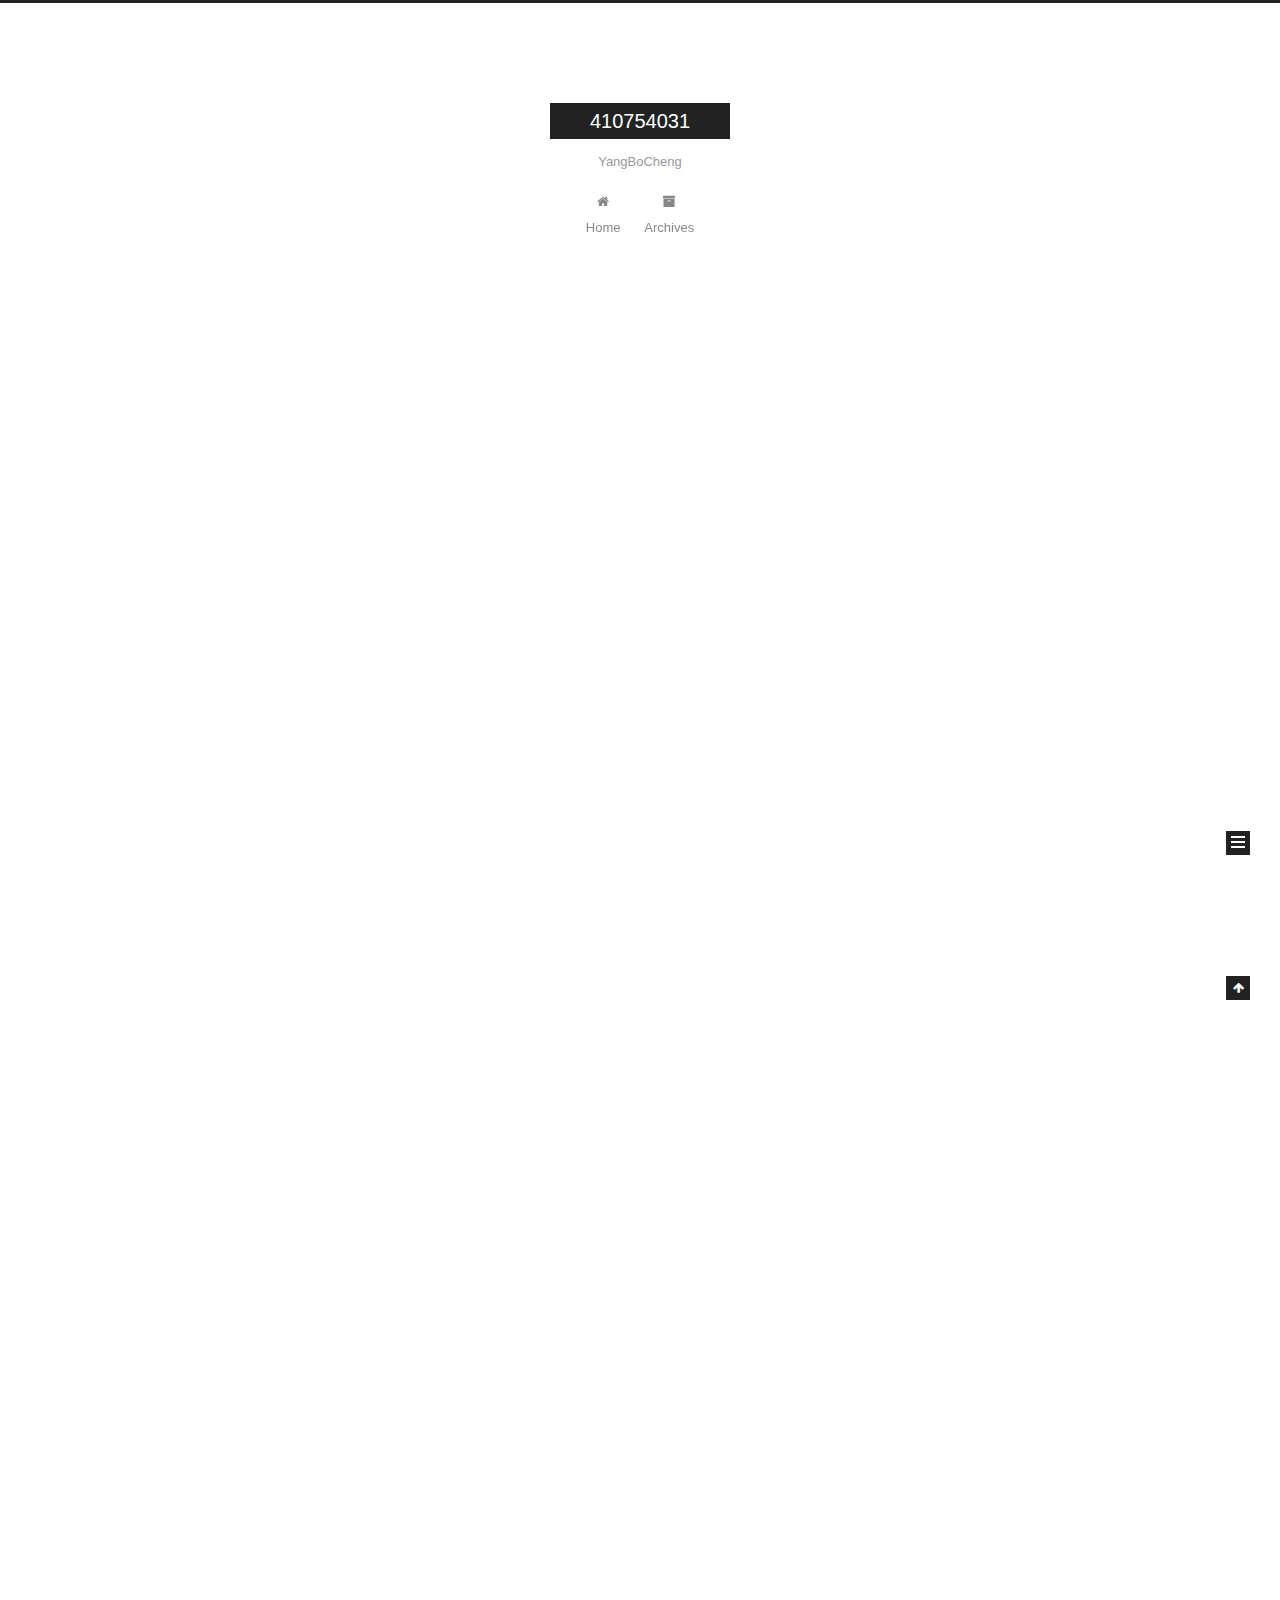
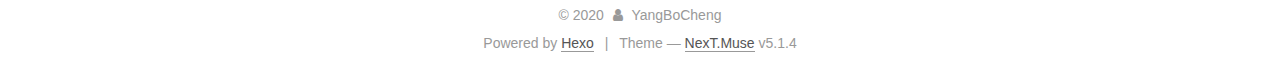
==== commit 25cabedf: "Site updated: 2020-05-12 12:46:10" ====
--- a/index.html
+++ b/index.html
@@ -82,7 +82,7 @@
 <meta name="description" content="期中報告部落格">
 <meta property="og:type" content="website">
 <meta property="og:title" content="410754031">
-<meta property="og:url" content="https://410754031.github.io/index.html">
+<meta property="og:url" content="https://yangboche.github.io/index.html">
 <meta property="og:site_name" content="410754031">
 <meta property="og:description" content="期中報告部落格">
 <meta property="og:locale" content="zh_TW">
@@ -117,7 +117,7 @@
 
 
 
-  <link rel="canonical" href="https://410754031.github.io/"/>
+  <link rel="canonical" href="https://YangBoChe.github.io/"/>
 
 
 
@@ -231,7 +231,7 @@
   
   
   <div class="post-block">
-    <link itemprop="mainEntityOfPage" href="https://410754031.github.io/2020/05/06/20200506-12/">
+    <link itemprop="mainEntityOfPage" href="https://YangBoChe.github.io/2020/05/06/20200506-12/">
 
     <span hidden itemprop="author" itemscope itemtype="http://schema.org/Person">
       <meta itemprop="name" content="YangBoCheng">
@@ -354,7 +354,7 @@
   
   
   <div class="post-block">
-    <link itemprop="mainEntityOfPage" href="https://410754031.github.io/2020/05/06/20200506/">
+    <link itemprop="mainEntityOfPage" href="https://YangBoChe.github.io/2020/05/06/20200506/">
 
     <span hidden itemprop="author" itemscope itemtype="http://schema.org/Person">
       <meta itemprop="name" content="YangBoCheng">
@@ -476,7 +476,7 @@
   
   
   <div class="post-block">
-    <link itemprop="mainEntityOfPage" href="https://410754031.github.io/2020/05/05/post/">
+    <link itemprop="mainEntityOfPage" href="https://YangBoChe.github.io/2020/05/05/post/">
 
     <span hidden itemprop="author" itemscope itemtype="http://schema.org/Person">
       <meta itemprop="name" content="YangBoCheng">
@@ -595,7 +595,7 @@
   
   
   <div class="post-block">
-    <link itemprop="mainEntityOfPage" href="https://410754031.github.io/2020/05/05/20200505/">
+    <link itemprop="mainEntityOfPage" href="https://YangBoChe.github.io/2020/05/05/20200505/">
 
     <span hidden itemprop="author" itemscope itemtype="http://schema.org/Person">
       <meta itemprop="name" content="YangBoCheng">
@@ -714,7 +714,7 @@
   
   
   <div class="post-block">
-    <link itemprop="mainEntityOfPage" href="https://410754031.github.io/2020/05/05/hello-world/">
+    <link itemprop="mainEntityOfPage" href="https://YangBoChe.github.io/2020/05/05/hello-world/">
 
     <span hidden itemprop="author" itemscope itemtype="http://schema.org/Person">
       <meta itemprop="name" content="YangBoCheng">
--- a/css/main.css
+++ b/css/main.css
@@ -1822,7 +1822,7 @@
   width: 4px;
   height: 4px;
   border-radius: 50%;
-  background: #42eb32;
+  background: #30df0e;
 }
 .links-of-blogroll {
   font-size: 13px;
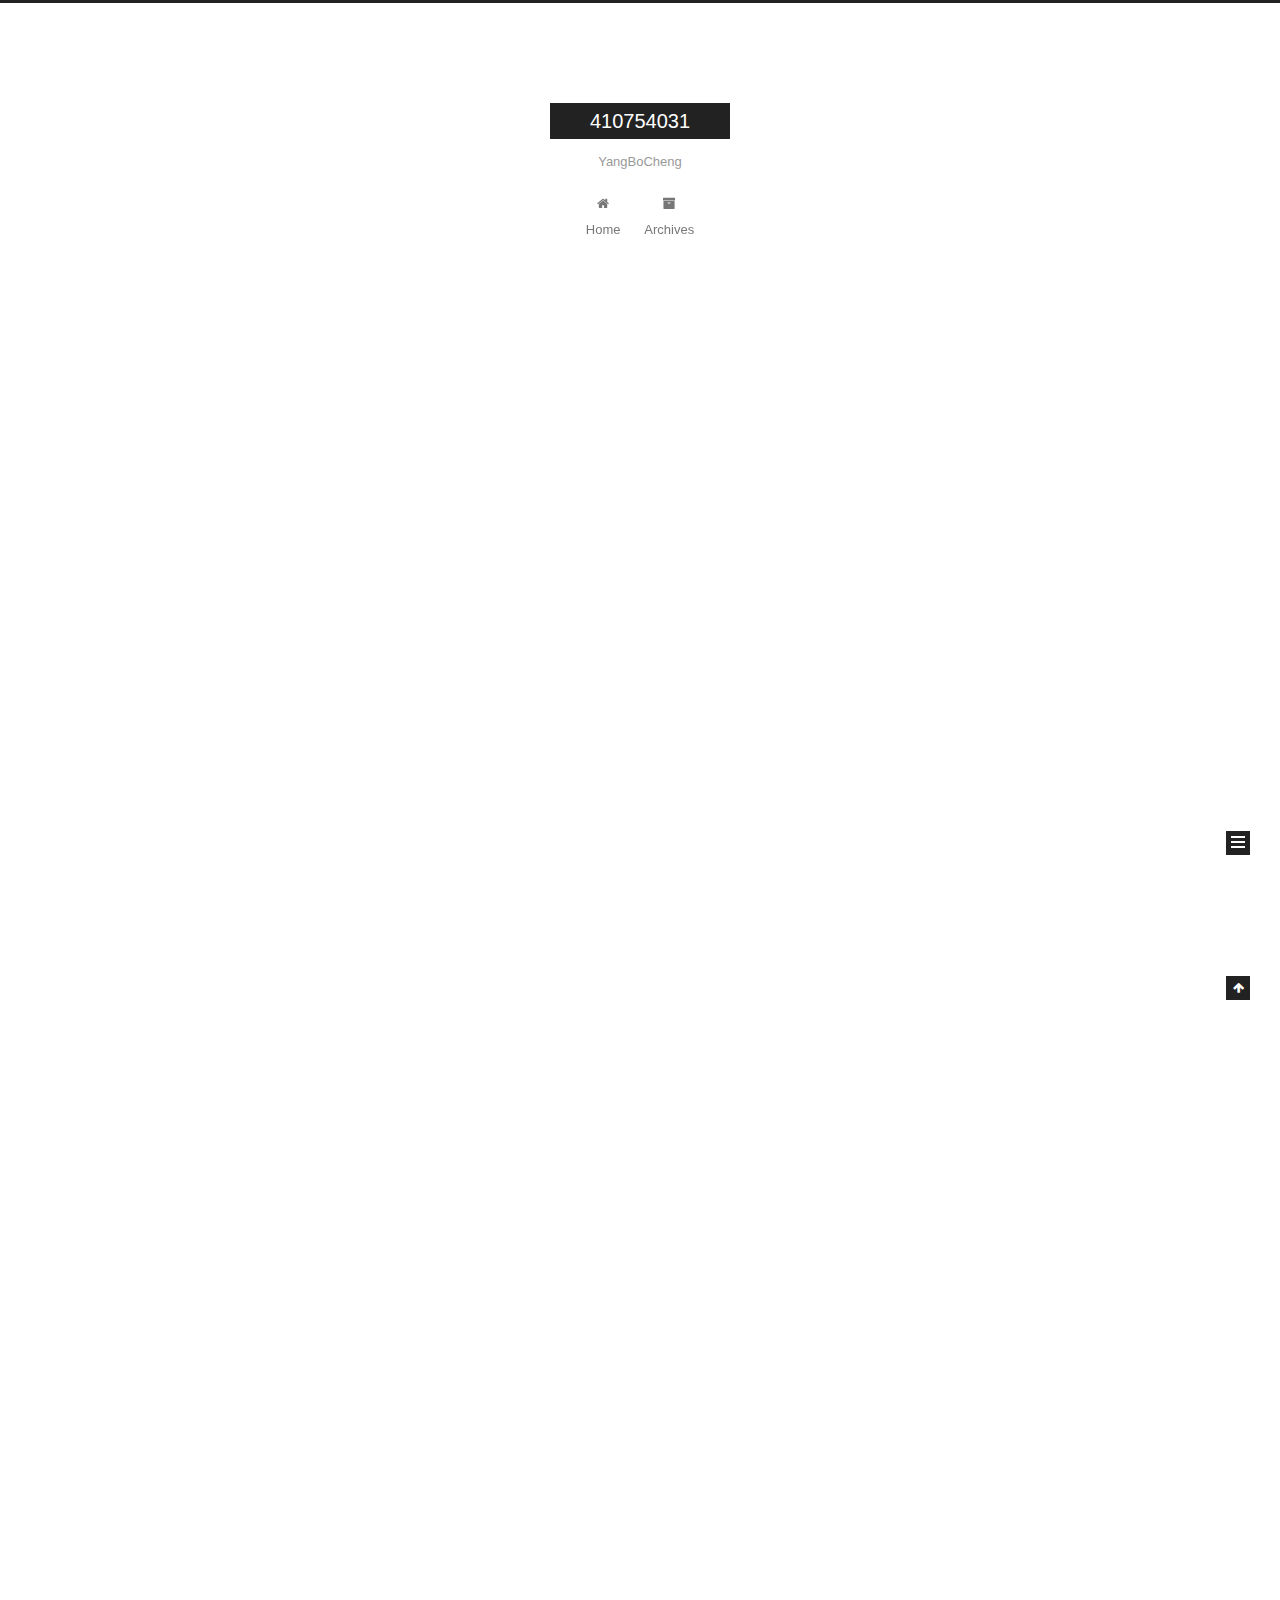
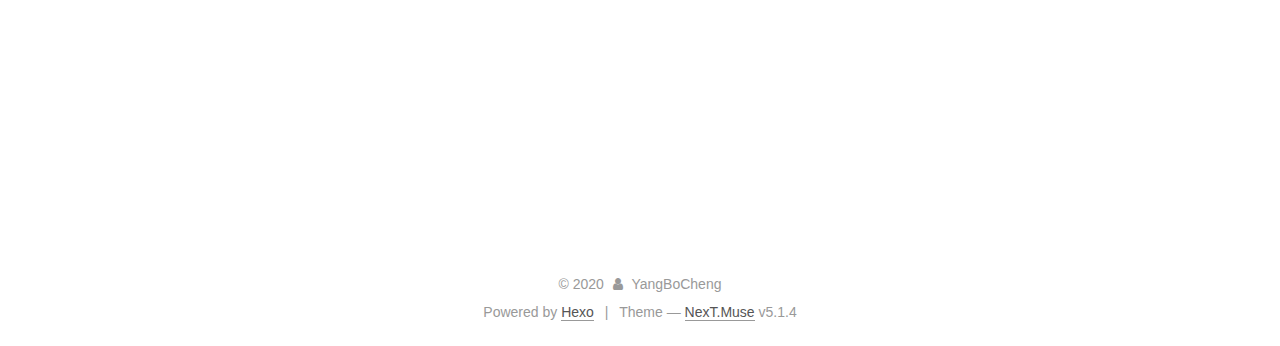
==== commit 857accb4: "Site updated: 2020-05-12 18:51:25" ====
--- a/index.html
+++ b/index.html
@@ -231,6 +231,126 @@
   
   
   <div class="post-block">
+    <link itemprop="mainEntityOfPage" href="https://YangBoChe.github.io/2020/05/12/20200501%E6%A7%8B%E9%80%A0%E5%9C%B0%E8%B3%AA%E5%AD%B8/">
+
+    <span hidden itemprop="author" itemscope itemtype="http://schema.org/Person">
+      <meta itemprop="name" content="YangBoCheng">
+      <meta itemprop="description" content="">
+      <meta itemprop="image" content="/images/avatar.gif">
+    </span>
+
+    <span hidden itemprop="publisher" itemscope itemtype="http://schema.org/Organization">
+      <meta itemprop="name" content="410754031">
+    </span>
+
+    
+      <header class="post-header">
+
+        
+        
+          <h1 class="post-title" itemprop="name headline">
+                
+                <a class="post-title-link" href="/2020/05/12/20200501%E6%A7%8B%E9%80%A0%E5%9C%B0%E8%B3%AA%E5%AD%B8/" itemprop="url">20200501構造地質學</a></h1>
+        
+
+        <div class="post-meta">
+          <span class="post-time">
+            
+              <span class="post-meta-item-icon">
+                <i class="fa fa-calendar-o"></i>
+              </span>
+              
+                <span class="post-meta-item-text">Posted on</span>
+              
+              <time title="Post created" itemprop="dateCreated datePublished" datetime="2020-05-12T18:50:21+08:00">
+                2020-05-12
+              </time>
+            
+
+            
+
+            
+          </span>
+
+          
+
+          
+            
+          
+
+          
+          
+
+          
+
+          
+
+          
+
+        </div>
+      </header>
+    
+
+    
+    
+    
+    <div class="post-body" itemprop="articleBody">
+
+      
+      
+
+      
+        
+          
+            <p><img src="/img/0503-1225-433.jpg" alt=""></p>
+
+          
+        
+      
+    </div>
+    
+    
+    
+
+    
+
+    
+
+    
+
+    <footer class="post-footer">
+      
+
+      
+
+      
+
+      
+      
+        <div class="post-eof"></div>
+      
+    </footer>
+  </div>
+  
+  
+  
+  </article>
+
+
+    
+      
+
+  
+
+  
+  
+  
+
+  <article class="post post-type-normal" itemscope itemtype="http://schema.org/Article">
+  
+  
+  
+  <div class="post-block">
     <link itemprop="mainEntityOfPage" href="https://YangBoChe.github.io/2020/05/06/20200506-12/">
 
     <span hidden itemprop="author" itemscope itemtype="http://schema.org/Person">
@@ -879,7 +999,7 @@
               
                 <a href="/archives/%20%7C%7C%20archive">
               
-                  <span class="site-state-item-count">5</span>
+                  <span class="site-state-item-count">6</span>
                   <span class="site-state-item-name">posts</span>
                 </a>
               </div>
--- a/css/main.css
+++ b/css/main.css
@@ -1822,7 +1822,7 @@
   width: 4px;
   height: 4px;
   border-radius: 50%;
-  background: #30df0e;
+  background: #f159ee;
 }
 .links-of-blogroll {
   font-size: 13px;
